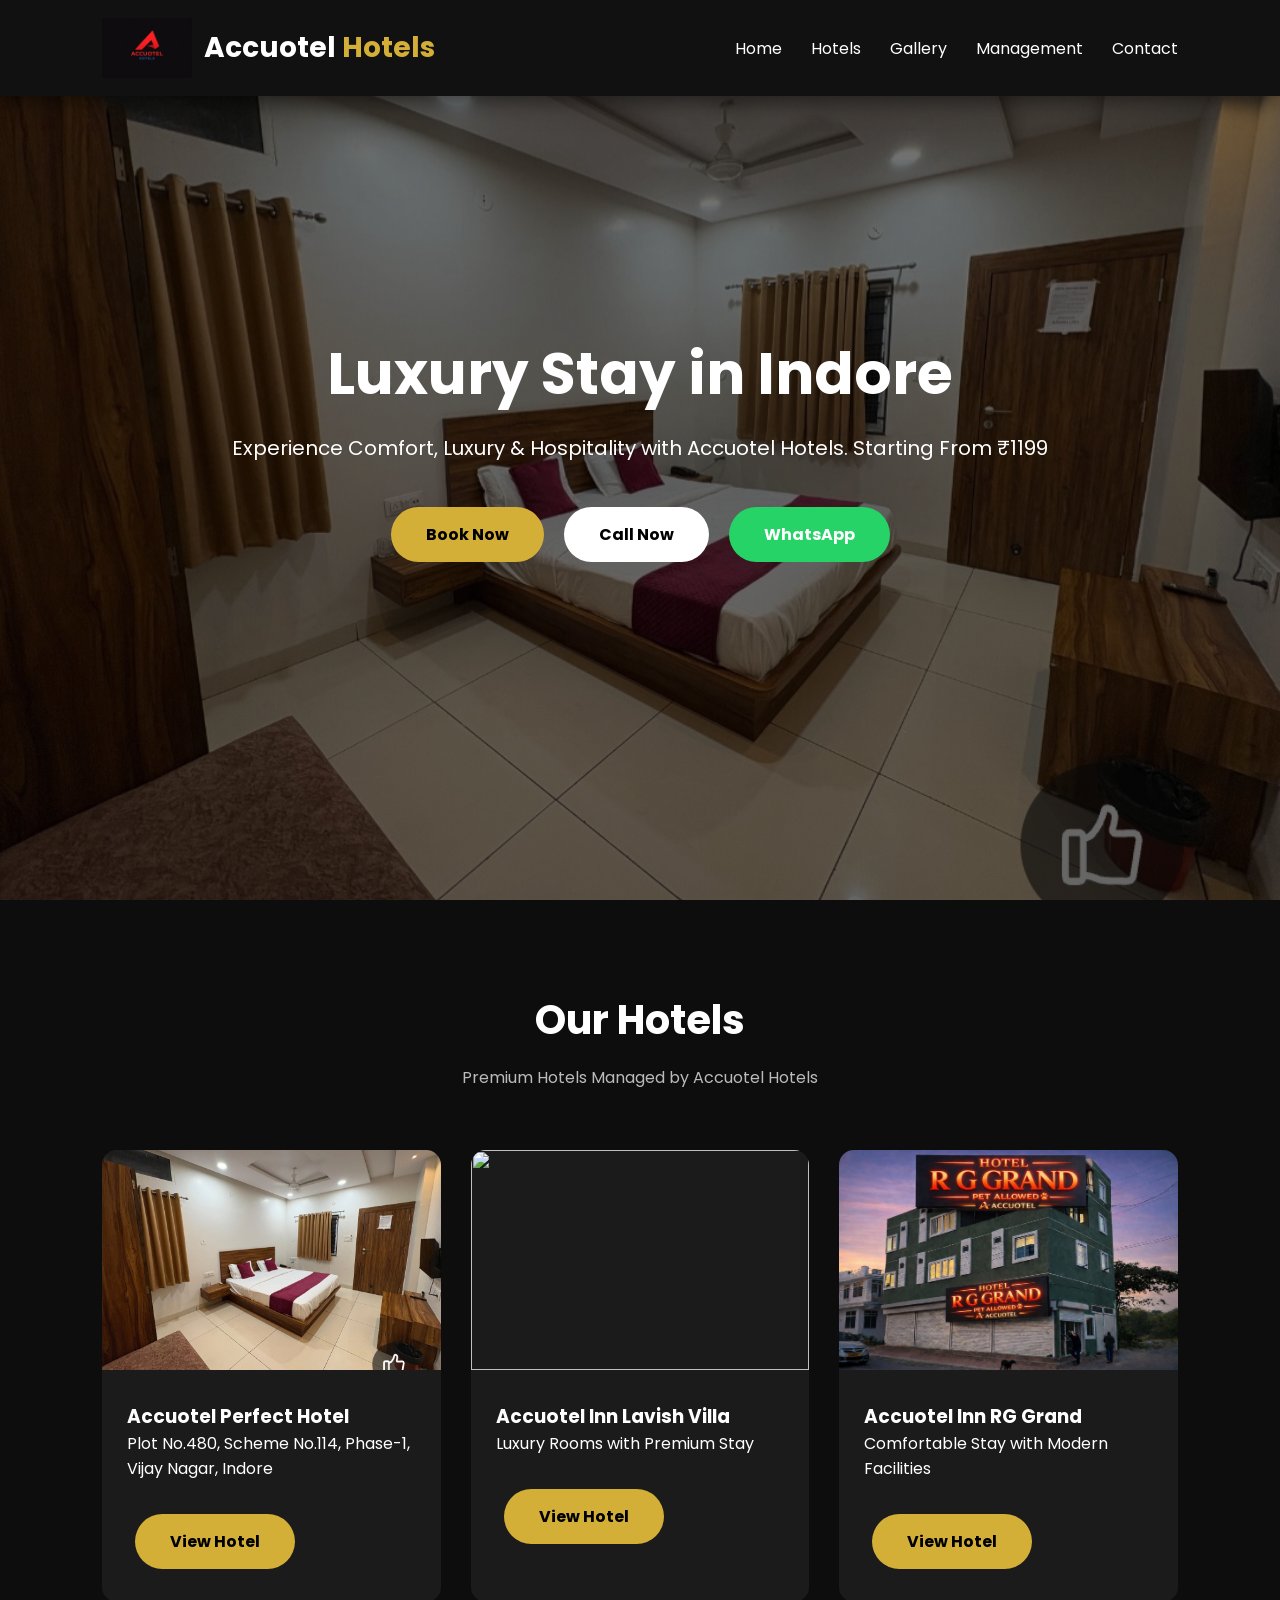
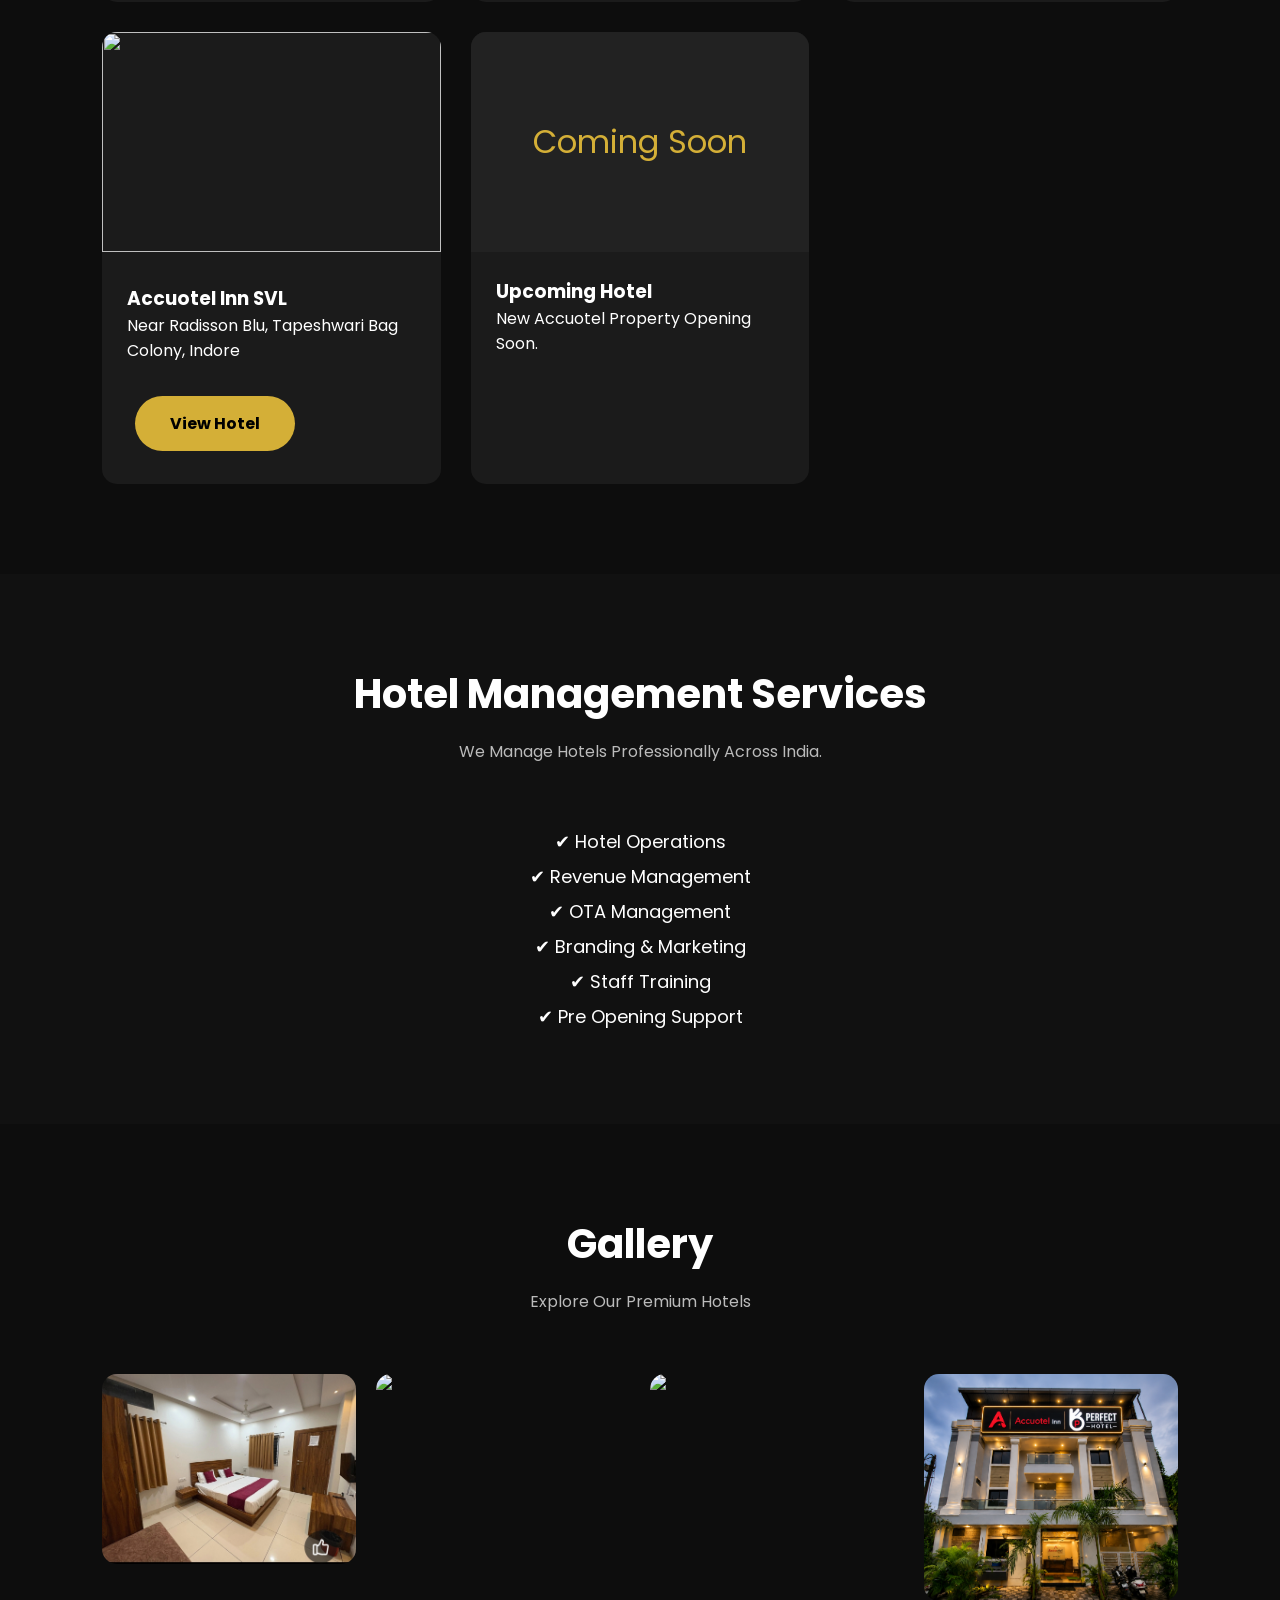
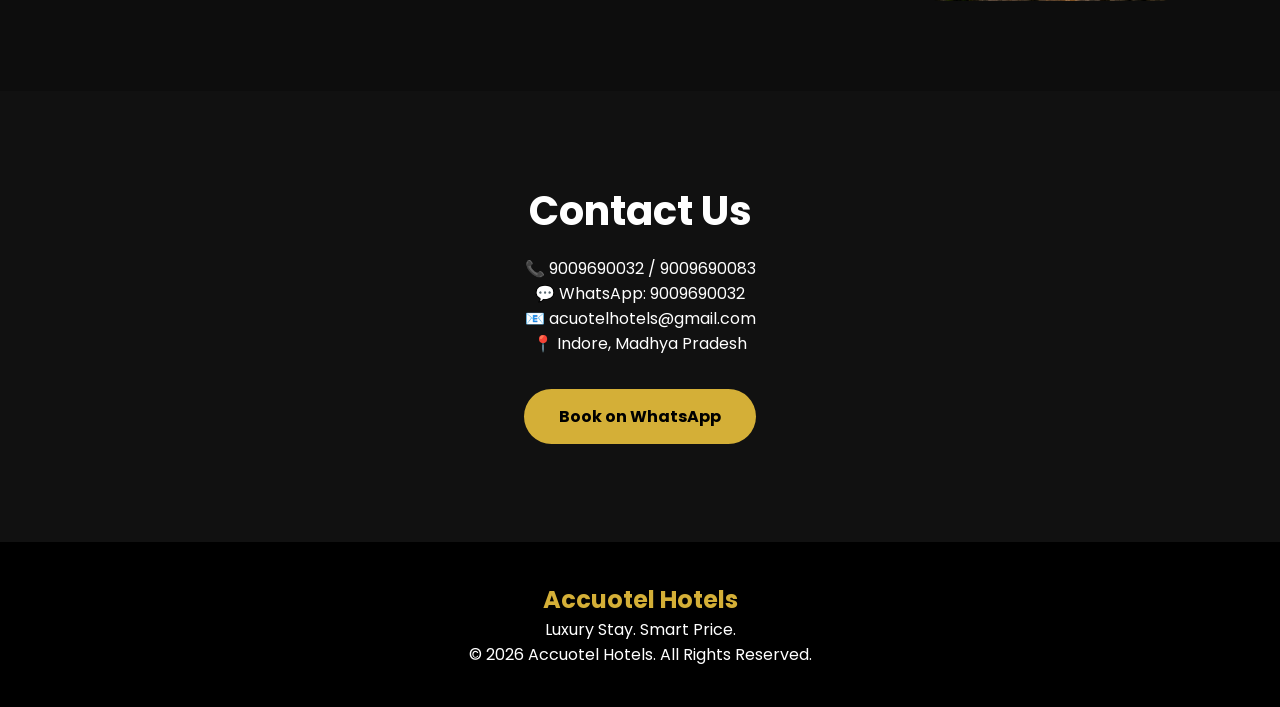
==== index.html @ 38d19e0a "Refactor index.html for layout and styling enhancements Updated HTML structure and styles for improv" ====
<!DOCTYPE html>
<html lang="en">
<head>
<meta charset="UTF-8">
<meta name="viewport" content="width=device-width, initial-scale=1.0">

<title>Accuotel Hotels | Premium Hotels in Indore</title>

<meta name="description" content="Book Premium Rooms at Accuotel Hotels. Lavish Villa, RG Grand, SVL & Perfect Hotel in Indore.">

<link href="https://fonts.googleapis.com/css2?family=Poppins:wght@300;400;600;700&display=swap" rel="stylesheet">

<style>

*{
margin:0;
padding:0;
box-sizing:border-box;
font-family:Poppins,sans-serif;
}

body{
background:#0d0d0d;
color:#fff;
}

header{
position:fixed;
top:0;
left:0;
width:100%;
background:#111;
display:flex;
justify-content:space-between;
align-items:center;
padding:18px 8%;
z-index:999;
box-shadow:0 5px 20px rgba(0,0,0,.5);
}

.logo{
display:flex;
align-items:center;
gap:12px;
}

.logo img{
height:60px;
}

.logo h2{
font-size:28px;
color:#fff;
}

.logo span{
color:#d4af37;
}

nav a{
color:#fff;
text-decoration:none;
margin-left:25px;
font-size:16px;
transition:.3s;
}

nav a:hover{
color:#d4af37;
}

.hero{

height:100vh;

background:
linear-gradient(rgba(0,0,0,.55),rgba(0,0,0,.60)),
url("Perfect1.jpg") center/cover;

display:flex;

justify-content:center;

align-items:center;

text-align:center;

padding:20px;

}

.hero-content{

max-width:850px;

}

.hero h1{

font-size:58px;

margin-bottom:15px;

}

.hero p{

font-size:20px;

margin-bottom:35px;

line-height:32px;

}

.btn{

display:inline-block;

padding:15px 35px;

background:#d4af37;

color:#000;

text-decoration:none;

font-weight:bold;

border-radius:50px;

margin:8px;

transition:.3s;

}

.btn:hover{

background:#fff;

}

.call{

background:#fff;

}

.whatsapp{

background:#25D366;

color:#fff;

}

section{

padding:90px 8%;

}

.title{

font-size:40px;

text-align:center;

margin-bottom:15px;

}

.subtitle{

text-align:center;

color:#bbb;

margin-bottom:60px;

}

</style>

</head>

<body>

<header>

<div class="logo">

<img src="logo.png">

<h2>Accuotel <span>Hotels</span></h2>

</div>

<nav>

<a href="#">Home</a>

<a href="#">Hotels</a>

<a href="#">Gallery</a>

<a href="#">Management</a>

<a href="#">Contact</a>

</nav>

</header>

<section class="hero">

<div class="hero-content">

<h1>Luxury Stay in Indore</h1>

<p>

Experience Comfort, Luxury & Hospitality with Accuotel Hotels.

Starting From ₹1199

</p>

<a class="btn" href="https://wa.me/919009690032">

Book Now

</a>

<a class="btn call" href="tel:9009690032">

Call Now

</a>

<a class="btn whatsapp" href="https://wa.me/919009690032">

WhatsApp

</a>

</div>

</section><section>

<h2 class="title">Our Hotels</h2>

<p class="subtitle">
Premium Hotels Managed by Accuotel Hotels
</p>

<div style="display:grid;grid-template-columns:repeat(auto-fit,minmax(280px,1fr));gap:30px;">

<div style="background:#1b1b1b;border-radius:15px;overflow:hidden;">
<img src="Perfect1.jpg" style="width:100%;height:220px;object-fit:cover;">
<div style="padding:25px;">
<h3>Accuotel Perfect Hotel</h3>
<p>Plot No.480, Scheme No.114, Phase-1, Vijay Nagar, Indore</p>
<br>
<a class="btn" href="https://maps.app.goo.gl/2uBMdEjkZTV9x6Z66?g_st=ac">View Hotel</a>
</div>
</div>

<div style="background:#1b1b1b;border-radius:15px;overflow:hidden;">
<img src="lavish1.png" style="width:100%;height:220px;object-fit:cover;">
<div style="padding:25px;">
<h3>Accuotel Inn Lavish Villa</h3>
<p>Luxury Rooms with Premium Stay</p>
<br>
<a class="btn" href="https://maps.app.goo.gl/2uBMdEjkZTV9x6Z66?g_st=ac">View Hotel</a>
</div>
</div>

<div style="background:#1b1b1b;border-radius:15px;overflow:hidden;">
<img src="rggrand.jpg" style="width:100%;height:220px;object-fit:cover;">
<div style="padding:25px;">
<h3>Accuotel Inn RG Grand</h3>
<p>Comfortable Stay with Modern Facilities</p>
<br>
<a class="btn" href="https://maps.app.goo.gl/zgmxXfn1NSTVbedq5?g_st=ac">View Hotel</a>
</div>
</div>

<div style="background:#1b1b1b;border-radius:15px;overflow:hidden;">
<img src="svl1.jpg" style="width:100%;height:220px;object-fit:cover;">
<div style="padding:25px;">
<h3>Accuotel Inn SVL</h3>
<p>Near Radisson Blu, Tapeshwari Bag Colony, Indore</p>
<br>
<a class="btn" href="https://maps.app.goo.gl/DYCXjCnmvXaavd6HA?g_st=ac">View Hotel</a>
</div>
</div>

<div style="background:#1b1b1b;border-radius:15px;overflow:hidden;">
<div style="height:220px;background:#222;display:flex;align-items:center;justify-content:center;font-size:32px;color:#d4af37;">
Coming Soon
</div>
<div style="padding:25px;">
<h3>Upcoming Hotel</h3>
<p>New Accuotel Property Opening Soon.</p>
</div>
</div>

</div>

</section>

<section style="background:#111;">

<h2 class="title">Hotel Management Services</h2>

<p class="subtitle">

We Manage Hotels Professionally Across India.

</p>

<div style="text-align:center;font-size:18px;line-height:35px;max-width:900px;margin:auto;">

✔ Hotel Operations<br>

✔ Revenue Management<br>

✔ OTA Management<br>

✔ Branding & Marketing<br>

✔ Staff Training<br>

✔ Pre Opening Support

</div>

</section><section>

<h2 class="title">Gallery</h2>

<p class="subtitle">Explore Our Premium Hotels</p>

<div style="display:grid;grid-template-columns:repeat(auto-fit,minmax(250px,1fr));gap:20px;">

<img src="Perfect1.jpg" style="width:100%;border-radius:15px;">
<img src="lavish1.png" style="width:100%;border-radius:15px;">
<img src="svl1.jpg" style="width:100%;border-radius:15px;">
<img src="Perfect2.jpg" style="width:100%;border-radius:15px;">

</div>

</section>

<section style="background:#111;text-align:center;">

<h2 class="title">Contact Us</h2>

<p>📞 9009690032 / 9009690083</p>

<p>💬 WhatsApp: 9009690032</p>

<p>📧 acuotelhotels@gmail.com</p>

<p>📍 Indore, Madhya Pradesh</p>

<br>

<a class="btn" href="https://wa.me/919009690032">Book on WhatsApp</a>

</section>

<footer style="background:#000;padding:40px;text-align:center;">

<h2 style="color:#d4af37;">Accuotel Hotels</h2>

<p>Luxury Stay. Smart Price.</p>

<p>© 2026 Accuotel Hotels. All Rights Reserved.</p>

</footer>

</body>
</html>
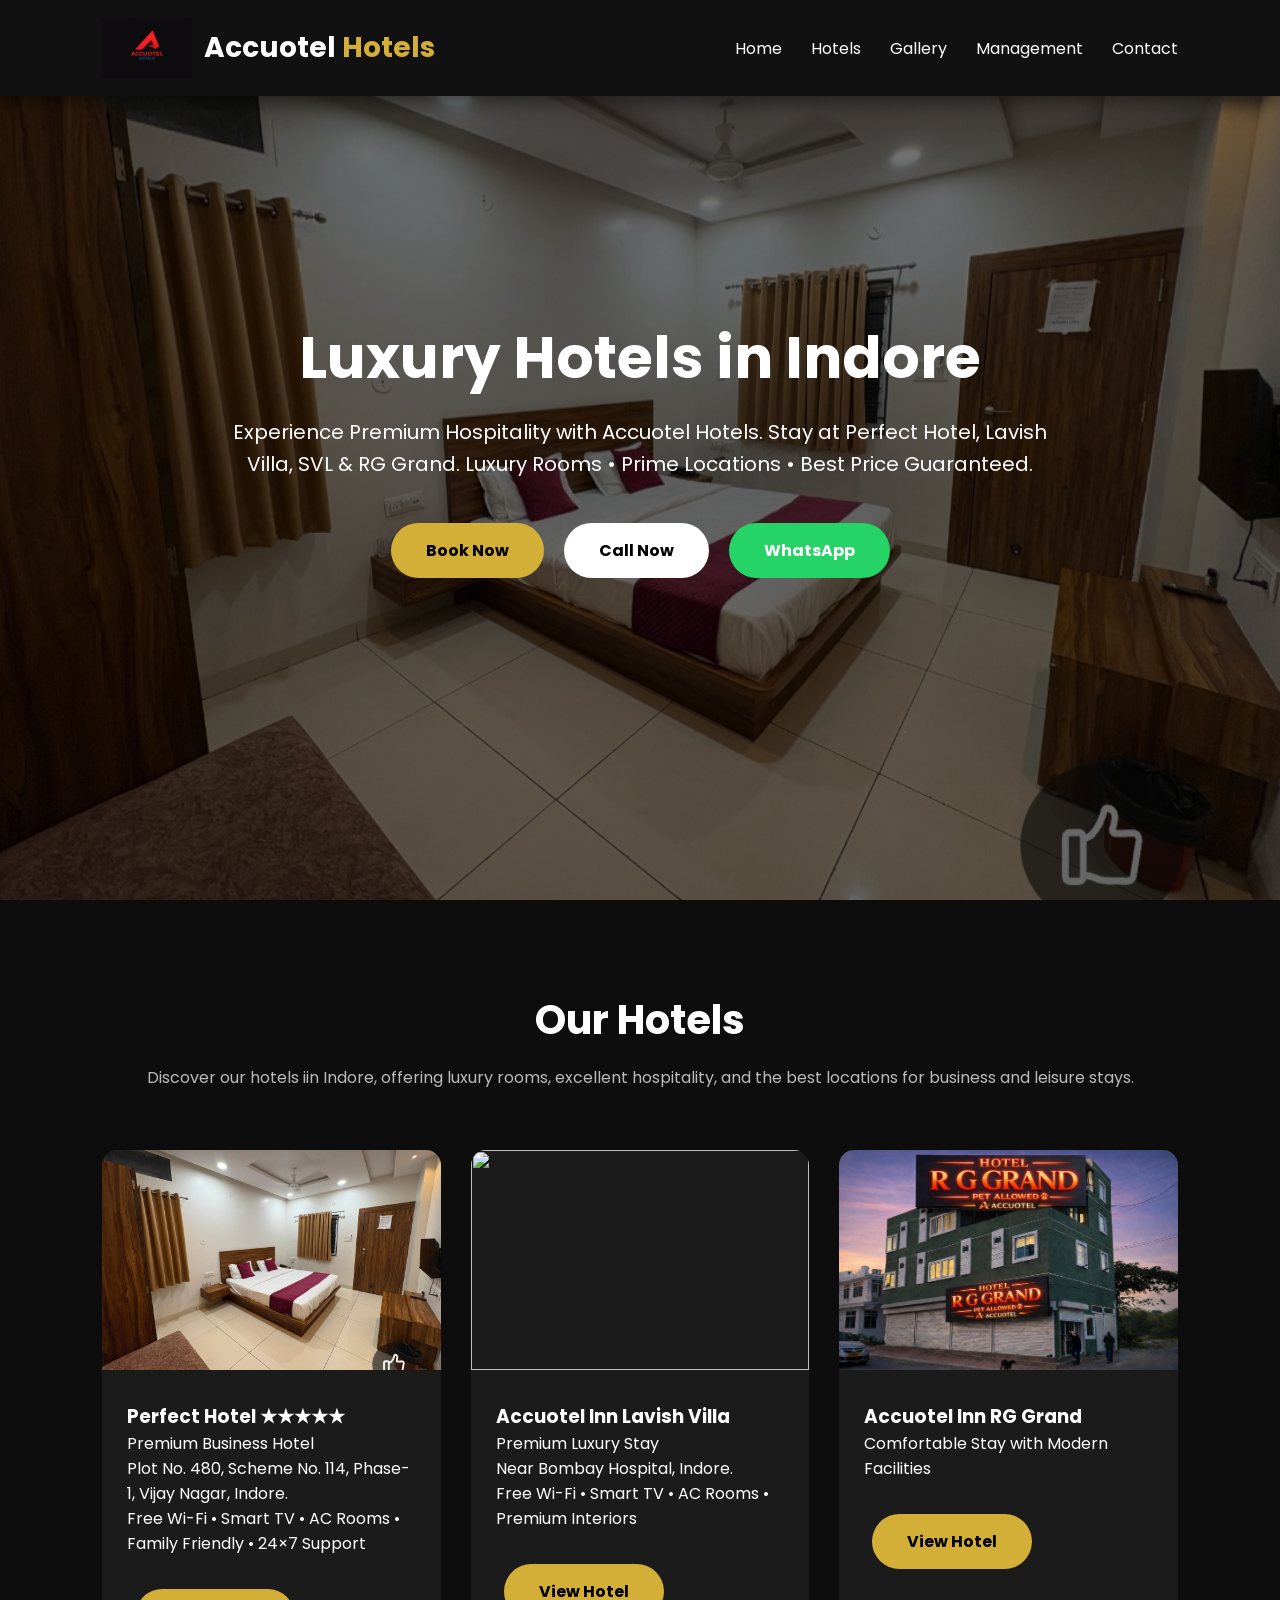
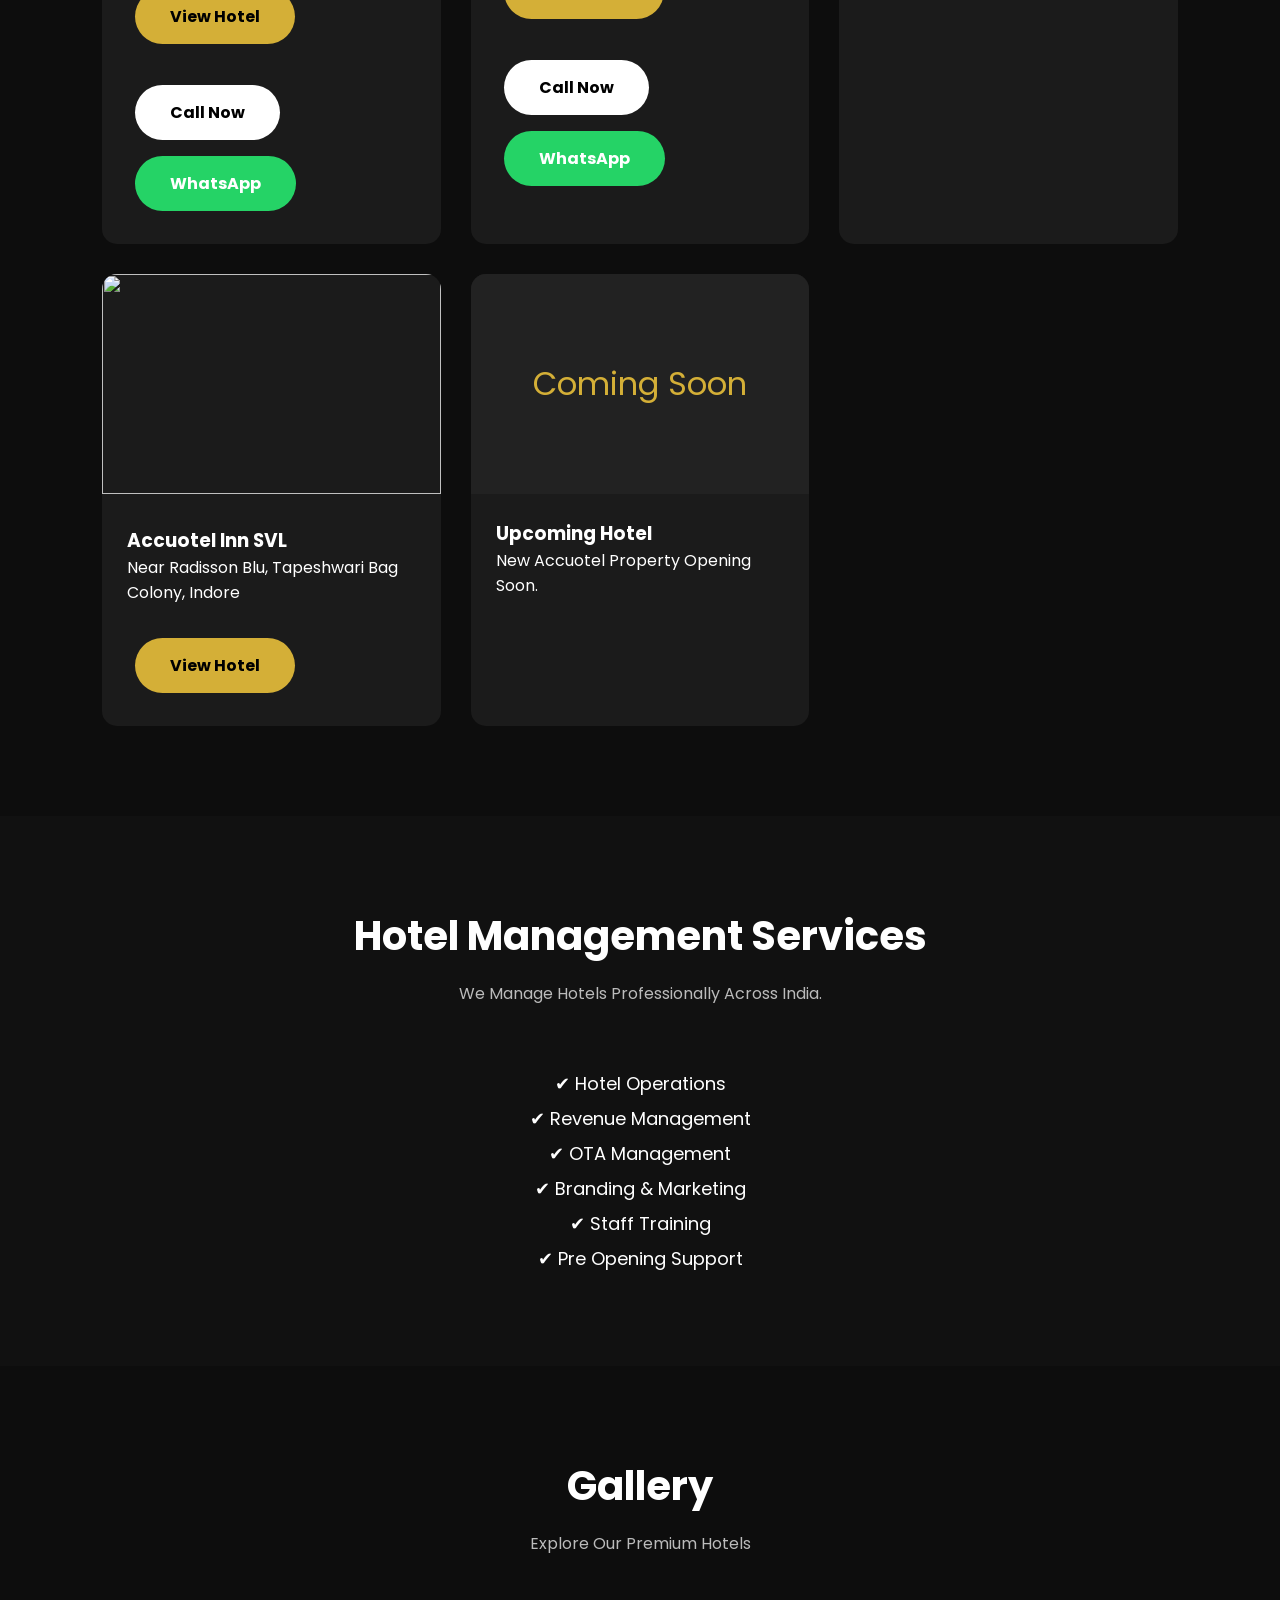
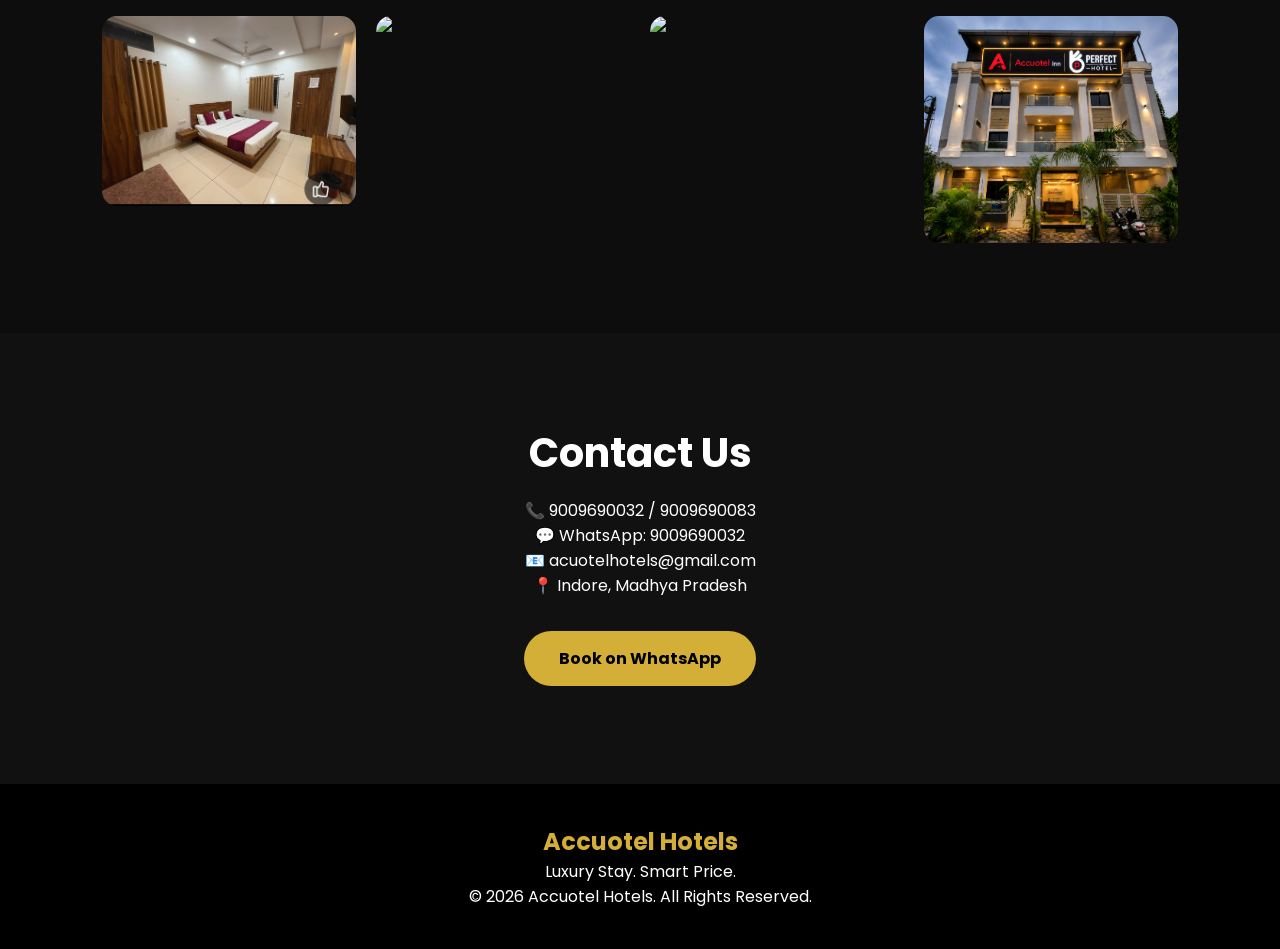
==== commit 4b275158: "Revise hotel details and improve contact options Updated hotel descriptions and contact links for be" ====
--- a/index.html
+++ b/index.html
@@ -217,18 +217,15 @@
 
 <div class="hero-content">
 
-<h1>Luxury Stay in Indore</h1>
+<h1>Luxury Hotels in Indore</h1>
 
 <p>
 
-Experience Comfort, Luxury & Hospitality with Accuotel Hotels.
-
-Starting From ₹1199
+Experience Premium Hospitality with Accuotel Hotels. Stay at Perfect Hotel, Lavish Villa, SVL & RG Grand. Luxury Rooms • Prime Locations • Best Price Guaranteed.
 
 </p>
 
-<a class="btn" href="https://wa.me/919009690032">
-
+<a class="btn" href="https://wa.me/919009690032?text=Hello%20Accuotel%20Hotels,%20I%20want%20to%20book%20a%20room.">
 Book Now
 
 </a>
@@ -239,10 +236,8 @@
 
 </a>
 
-<a class="btn whatsapp" href="https://wa.me/919009690032">
-
+<a class="btn whatsapp" href="https://wa.me/919009690032?text=Hello%20Accuotel%20Hotels,%20I%20want%20to%20book%20a%20room.">
 WhatsApp
-
 </a>
 
 </div>
@@ -252,7 +247,7 @@
 <h2 class="title">Our Hotels</h2>
 
 <p class="subtitle">
-Premium Hotels Managed by Accuotel Hotels
+Discover our hotels iin Indore, offering luxury rooms, excellent hospitality, and the best locations for business and leisure stays.
 </p>
 
 <div style="display:grid;grid-template-columns:repeat(auto-fit,minmax(280px,1fr));gap:30px;">
@@ -260,10 +255,17 @@
 <div style="background:#1b1b1b;border-radius:15px;overflow:hidden;">
 <img src="Perfect1.jpg" style="width:100%;height:220px;object-fit:cover;">
 <div style="padding:25px;">
-<h3>Accuotel Perfect Hotel</h3>
-<p>Plot No.480, Scheme No.114, Phase-1, Vijay Nagar, Indore</p>
+<h3>Perfect Hotel ★★★★★</h3>
+<p>Premium Business Hotel<br>
+Plot No. 480, Scheme No. 114, Phase-1, Vijay Nagar, Indore.<br>
+Free Wi-Fi • Smart TV • AC Rooms • Family Friendly • 24×7 Support</p>
 <br>
 <a class="btn" href="https://maps.app.goo.gl/2uBMdEjkZTV9x6Z66?g_st=ac">View Hotel</a>
+  <br><br>
+
+<a class="btn call" href="tel:9009690032">Call Now</a>
+
+<a class="btn whatsapp" href="https://wa.me/919009690032?text=Hello%20Accuotel%20Hotels,%20I%20want%20to%20book%20a%20room.">WhatsApp</a>
 </div>
 </div>
 
@@ -271,9 +273,20 @@
 <img src="lavish1.png" style="width:100%;height:220px;object-fit:cover;">
 <div style="padding:25px;">
 <h3>Accuotel Inn Lavish Villa</h3>
-<p>Luxury Rooms with Premium Stay</p>
-<br>
-<a class="btn" href="https://maps.app.goo.gl/2uBMdEjkZTV9x6Z66?g_st=ac">View Hotel</a>
+<p>
+Premium Luxury Stay<br>
+Near Bombay Hospital, Indore.<br>
+Free Wi-Fi • Smart TV • AC Rooms • Premium Interiors
+</p>
+<br>
+  <a class="btn" href="https://maps.app.goo.gl/">View Hotel</a>
+
+<br><br>
+
+<a class="btn call" href="tel:9009690032">Call Now</a>
+
+<a class="btn whatsapp" href="https://wa.me/919009690032?text=Hello%20Accuotel%20Hotels,%20I%20want%20to%20book%20a%20room.">WhatsApp</a>
+
 </div>
 </div>
 
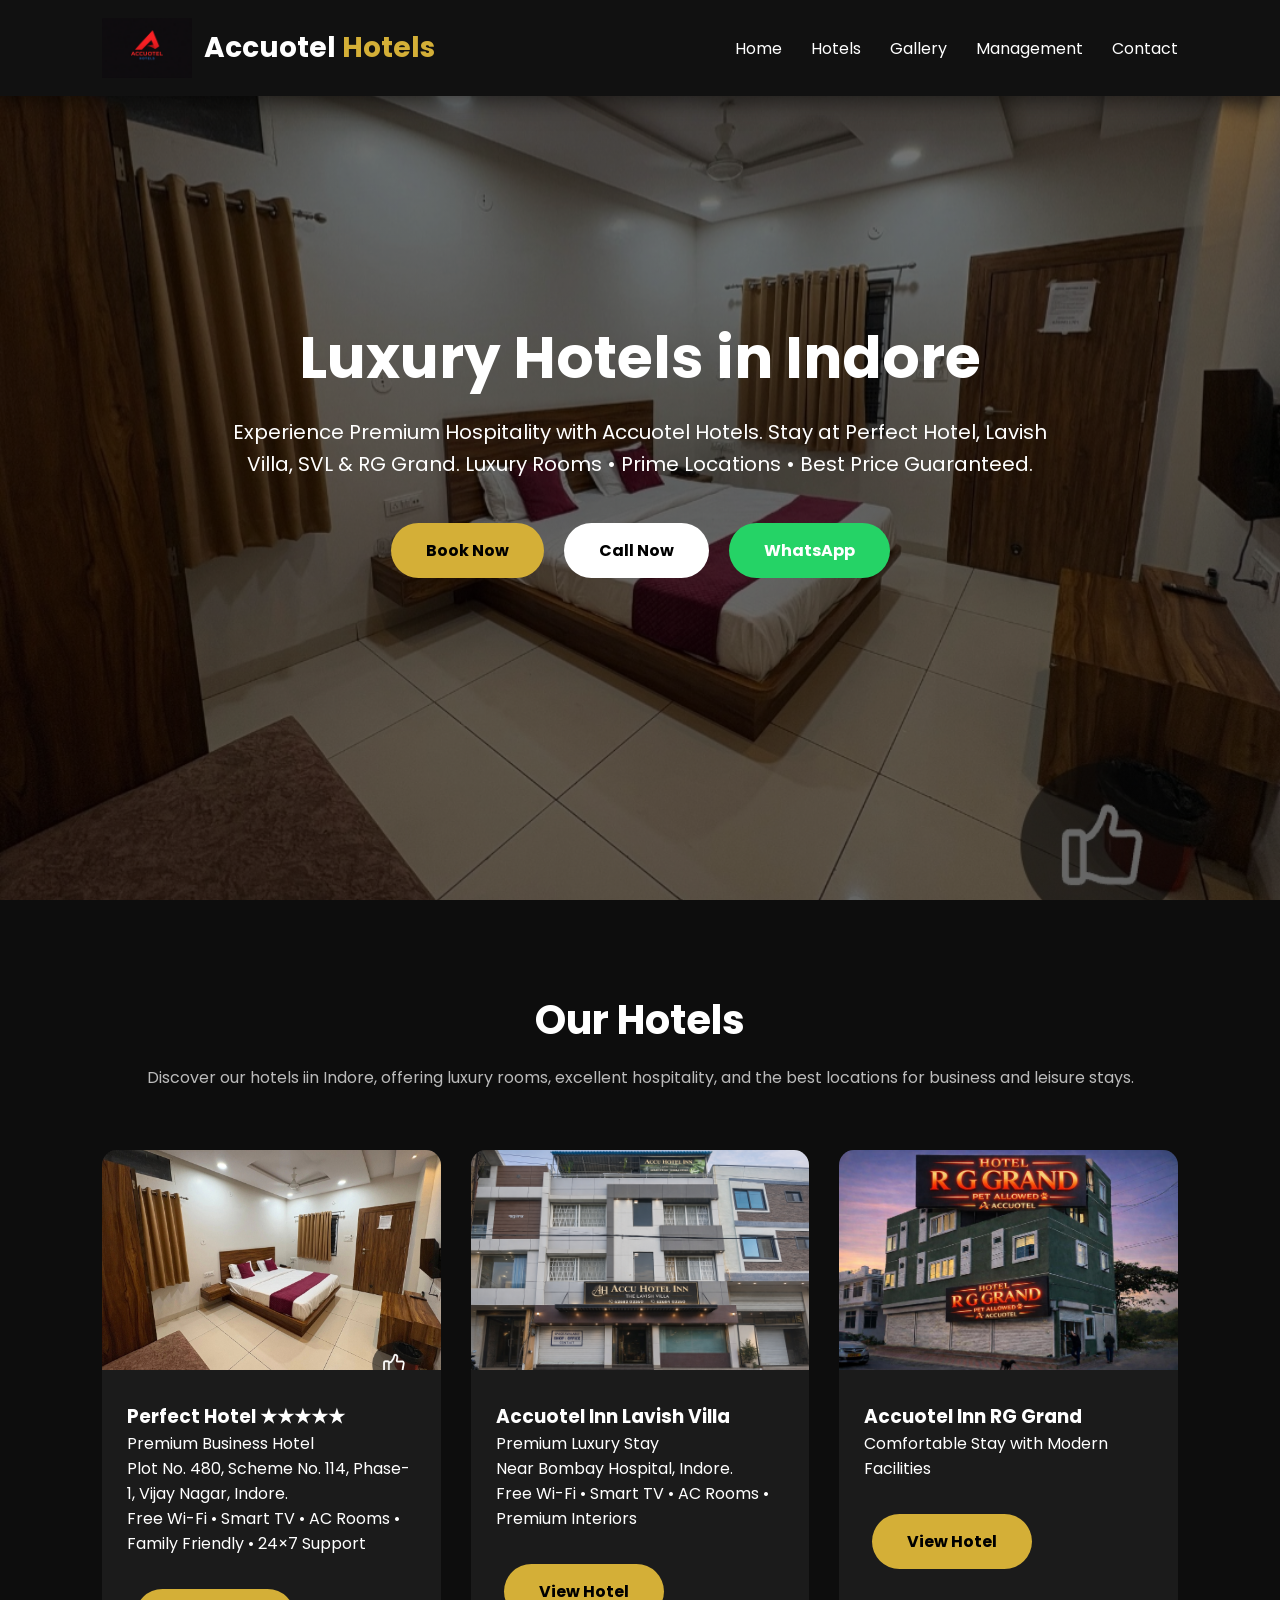
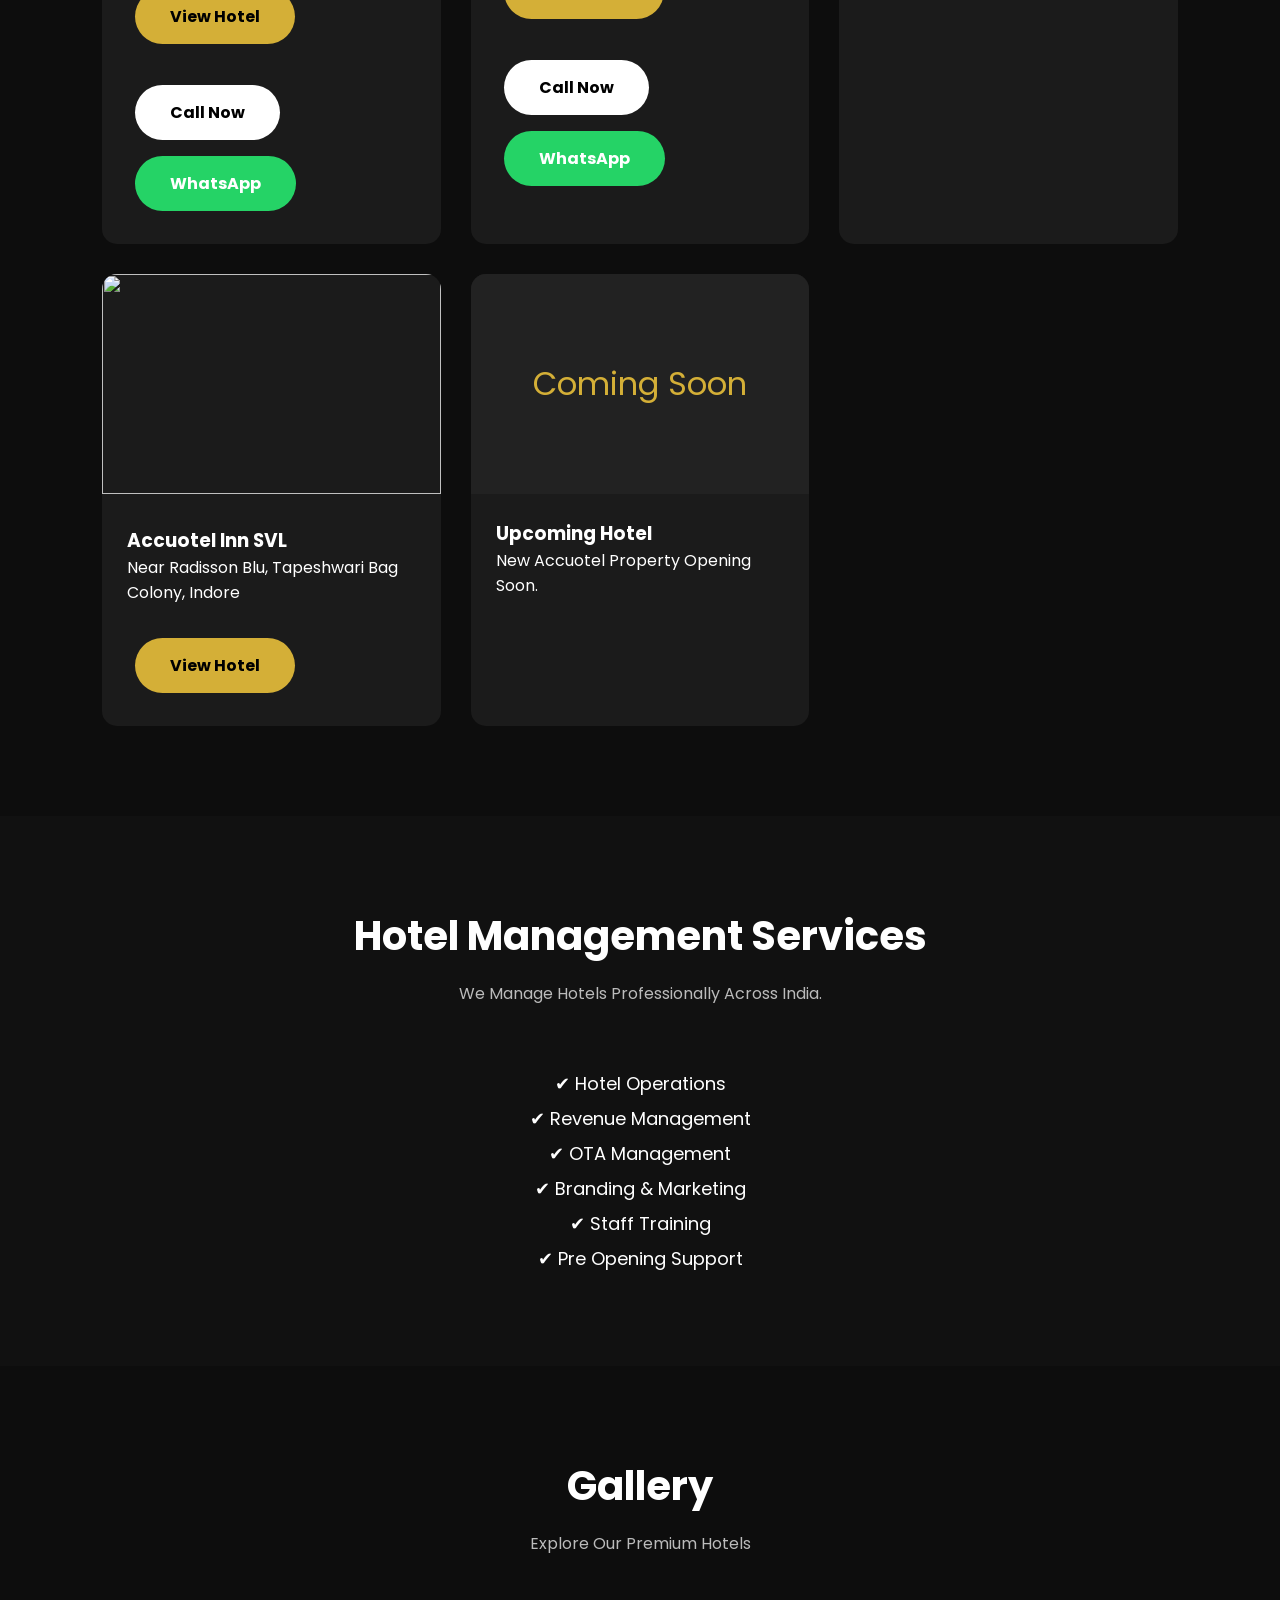
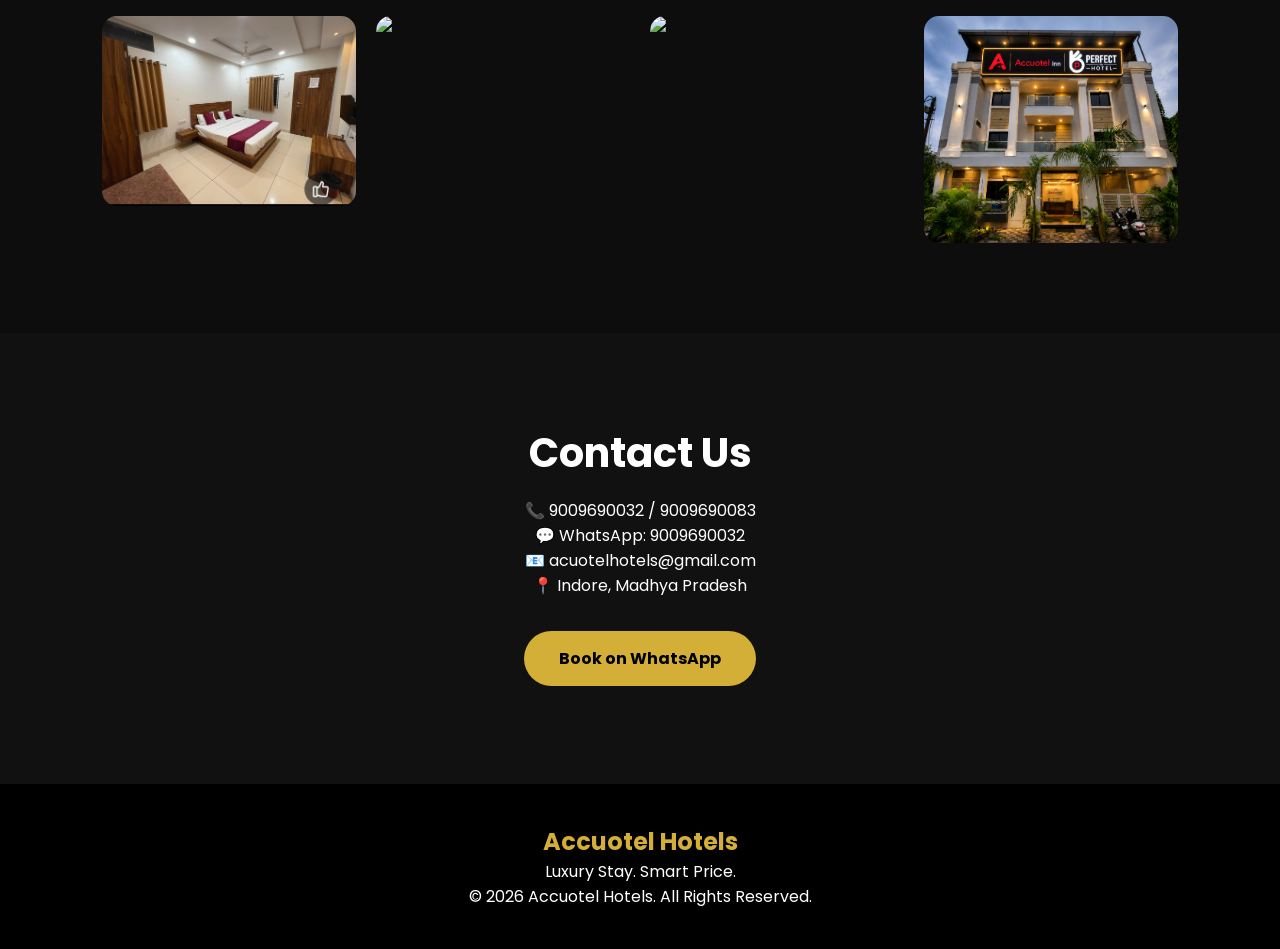
==== commit 03da71ad: "Update image source path for lavish1.png" ====
--- a/index.html
+++ b/index.html
@@ -270,7 +270,7 @@
 </div>
 
 <div style="background:#1b1b1b;border-radius:15px;overflow:hidden;">
-<img src="lavish1.png" style="width:100%;height:220px;object-fit:cover;">
+<img src="assets/images/lavish1.png" style="width:100%;height:220px;object-fit:cover;">
 <div style="padding:25px;">
 <h3>Accuotel Inn Lavish Villa</h3>
 <p>
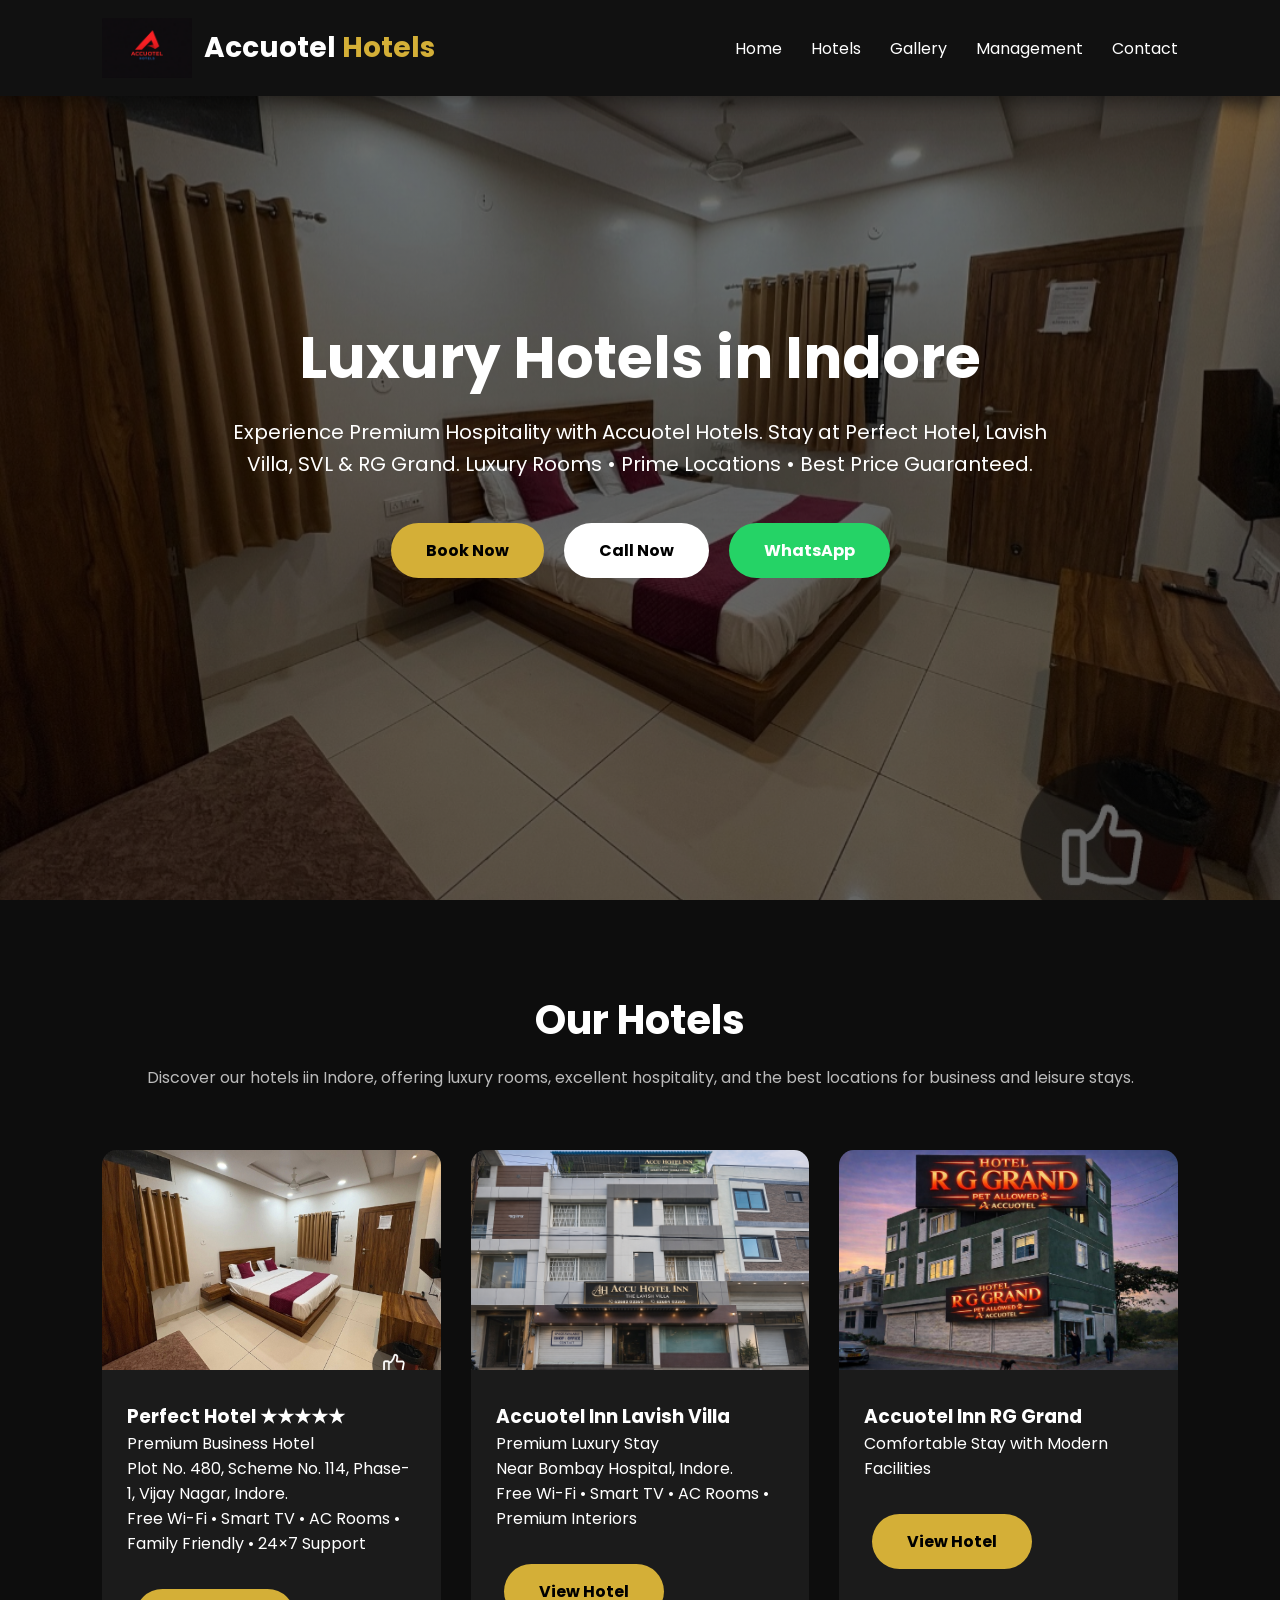
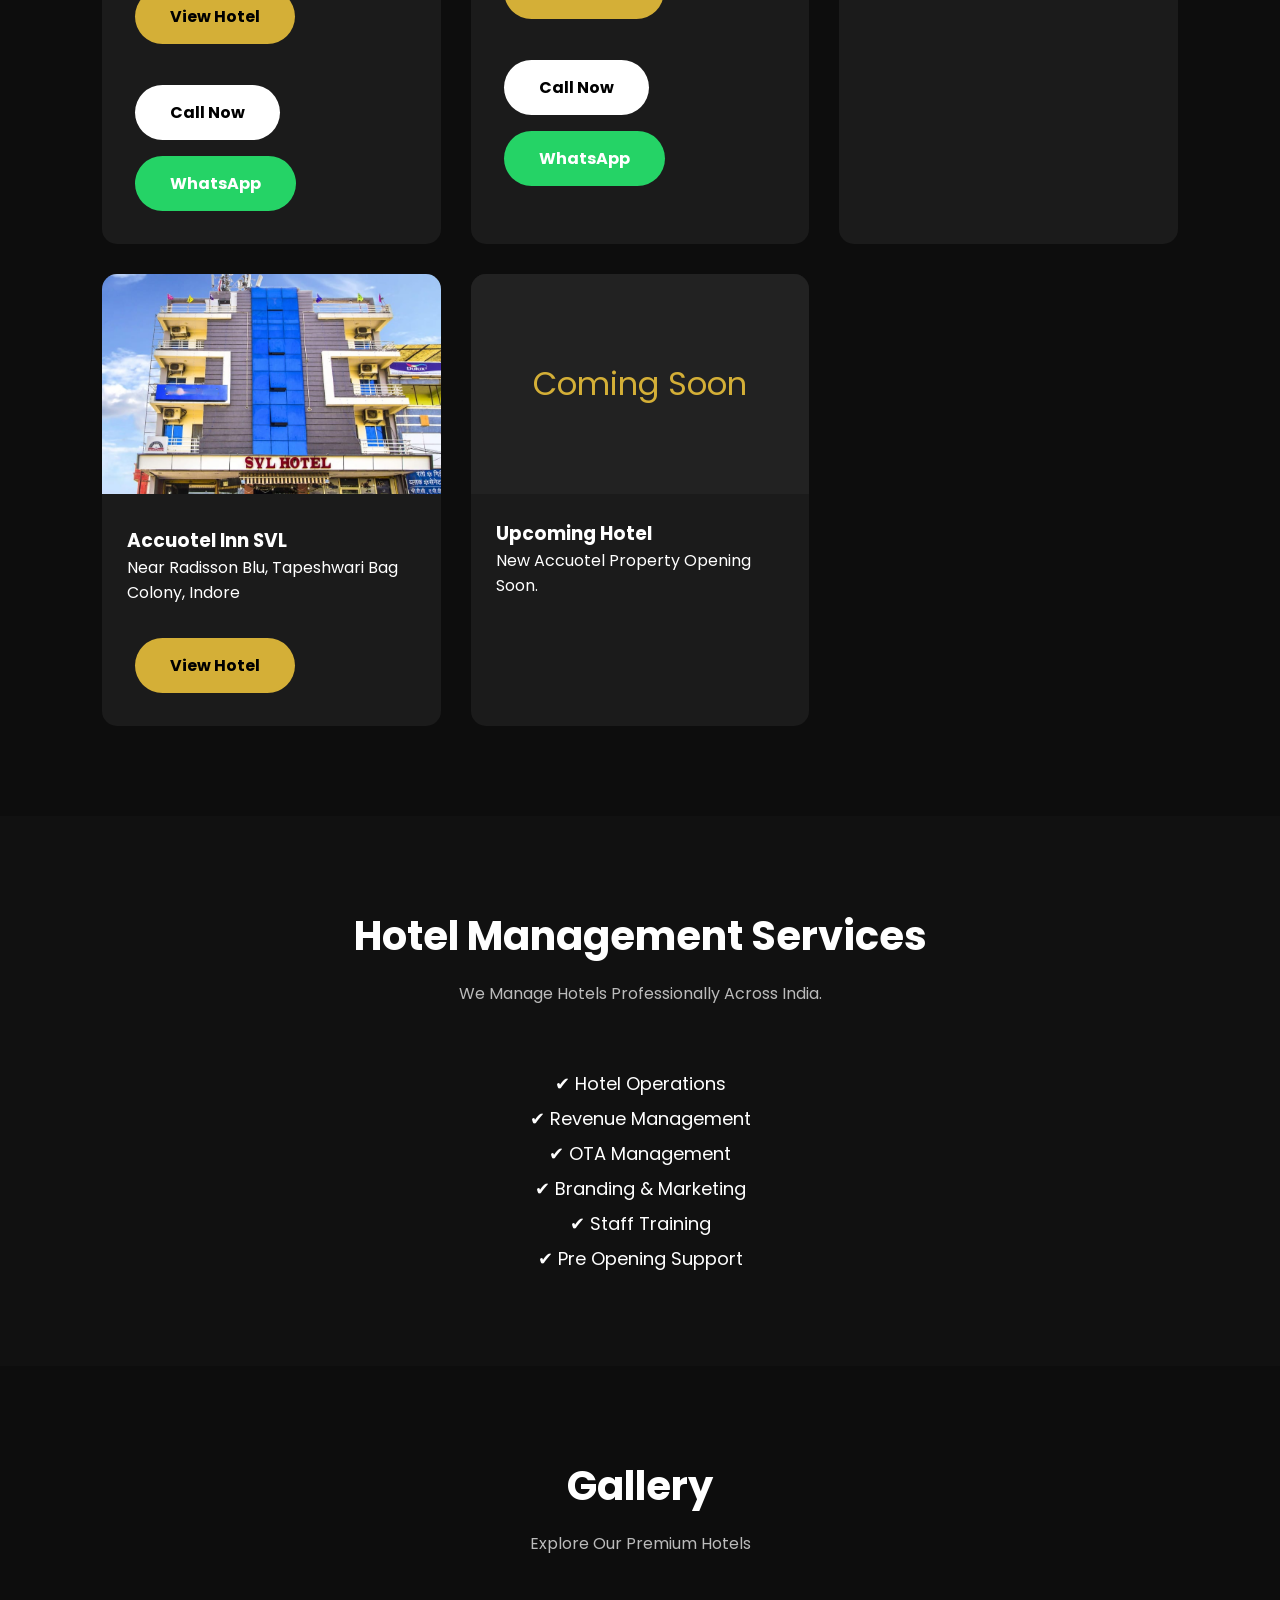
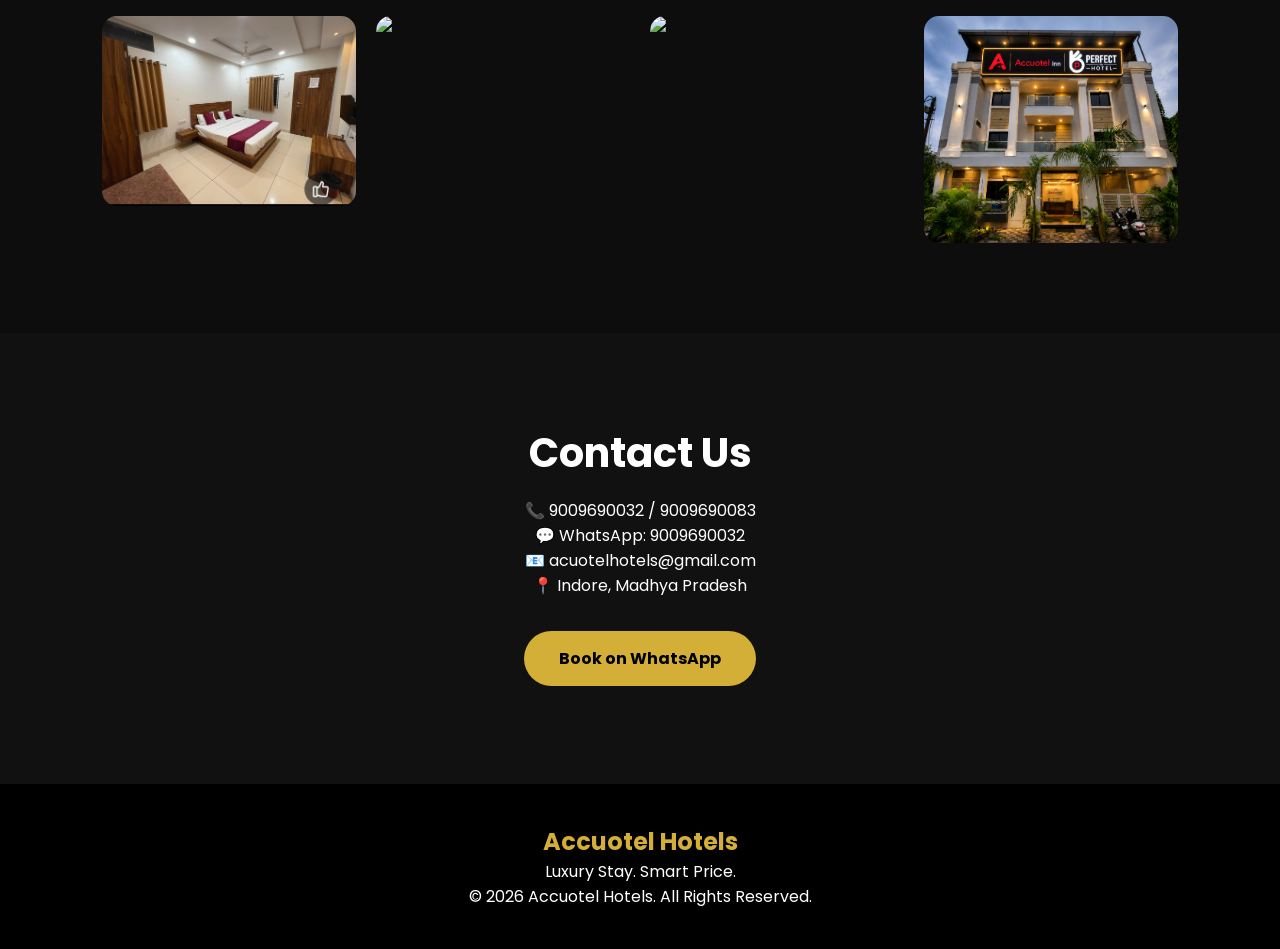
==== commit ec08d60a: "Update image source path in index.html" ====
--- a/index.html
+++ b/index.html
@@ -301,7 +301,7 @@
 </div>
 
 <div style="background:#1b1b1b;border-radius:15px;overflow:hidden;">
-<img src="svl1.jpg" style="width:100%;height:220px;object-fit:cover;">
+<img src="assets/images/svl1.jpg" style="width:100%;height:220px;object-fit:cover;">
 <div style="padding:25px;">
 <h3>Accuotel Inn SVL</h3>
 <p>Near Radisson Blu, Tapeshwari Bag Colony, Indore</p>
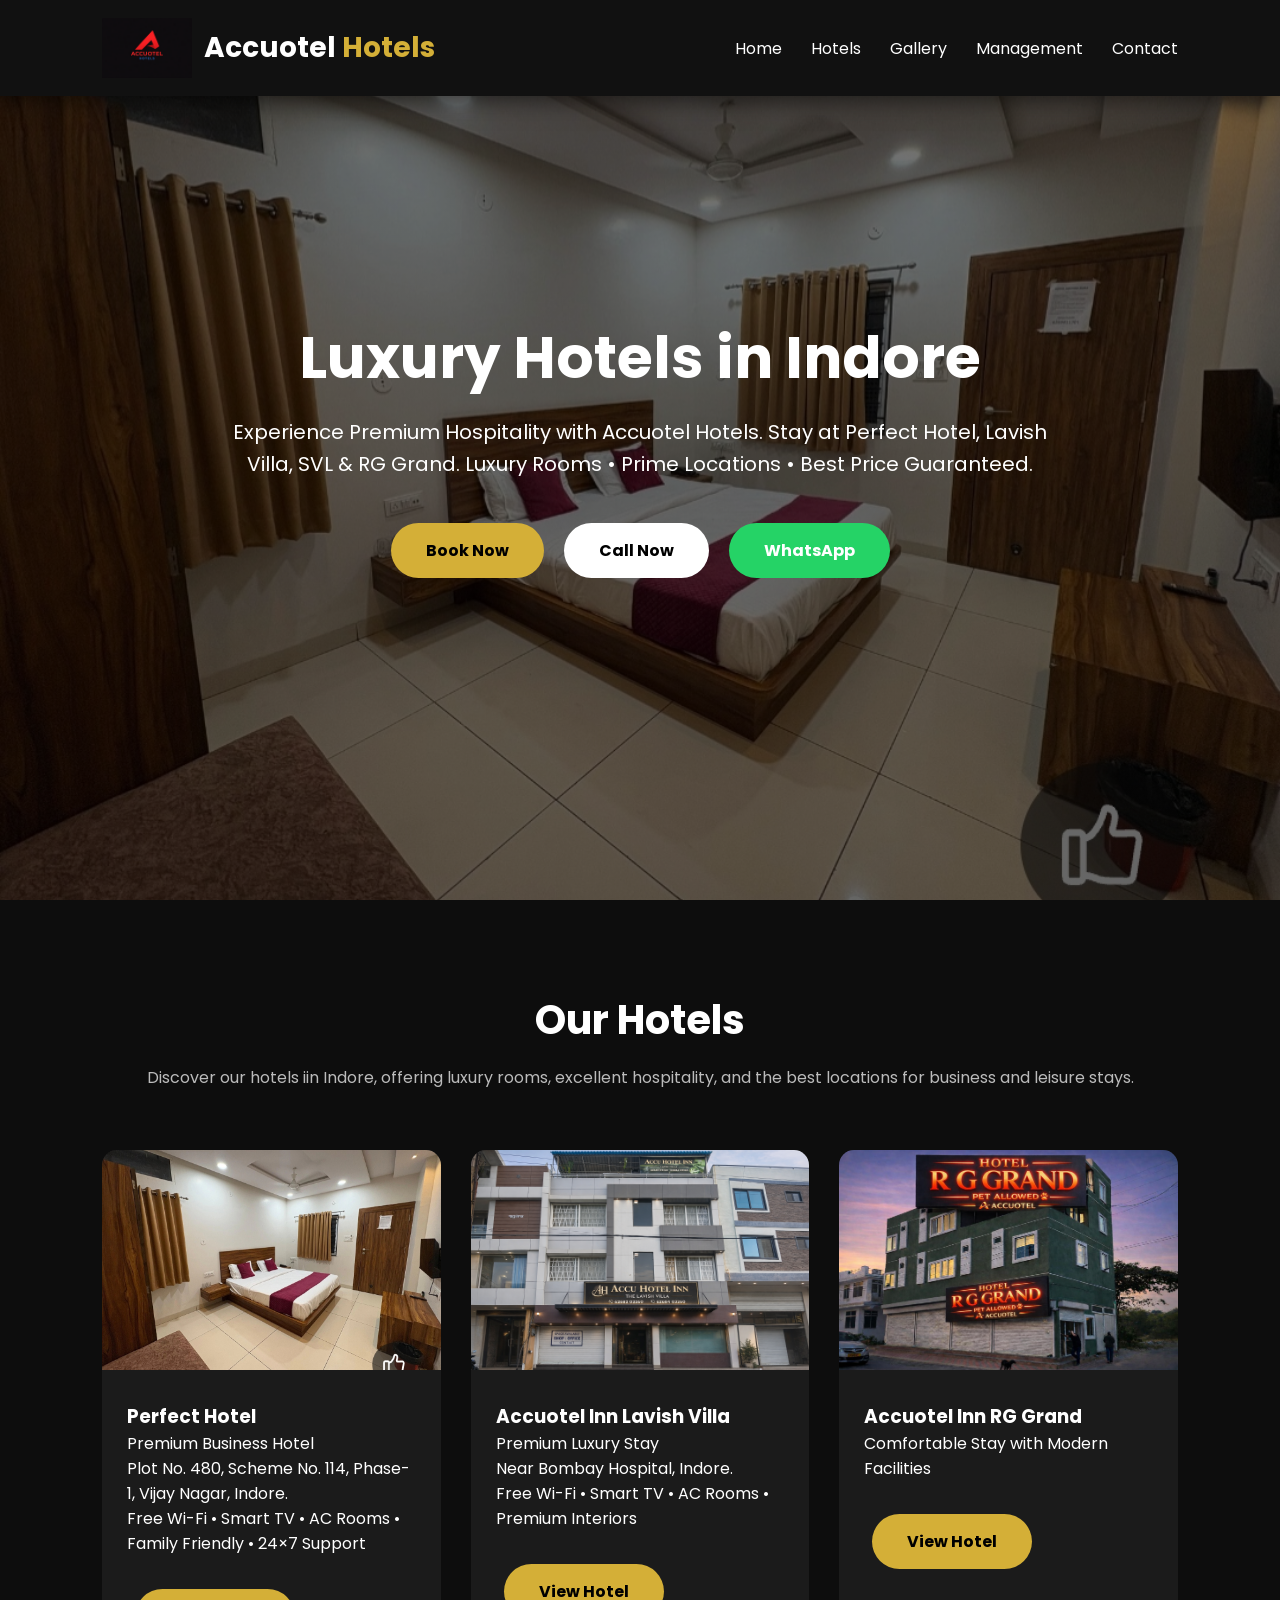
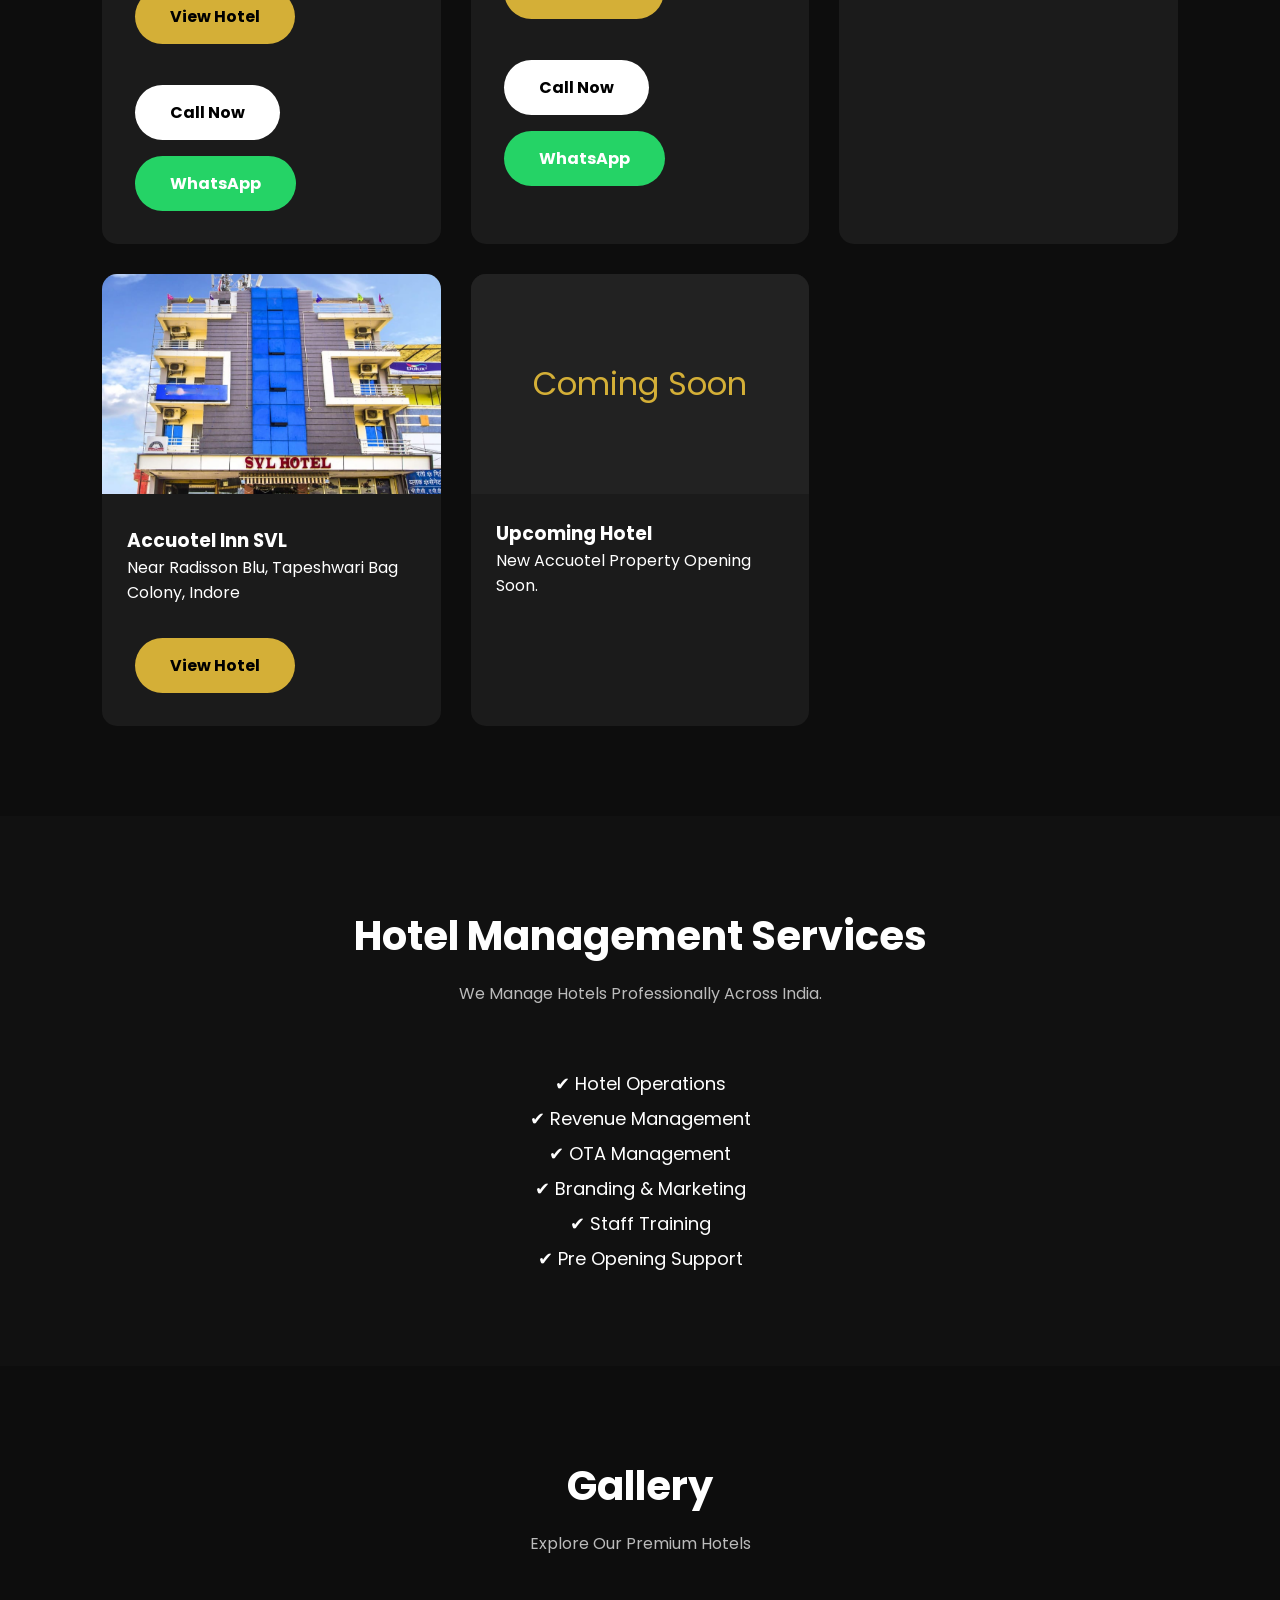
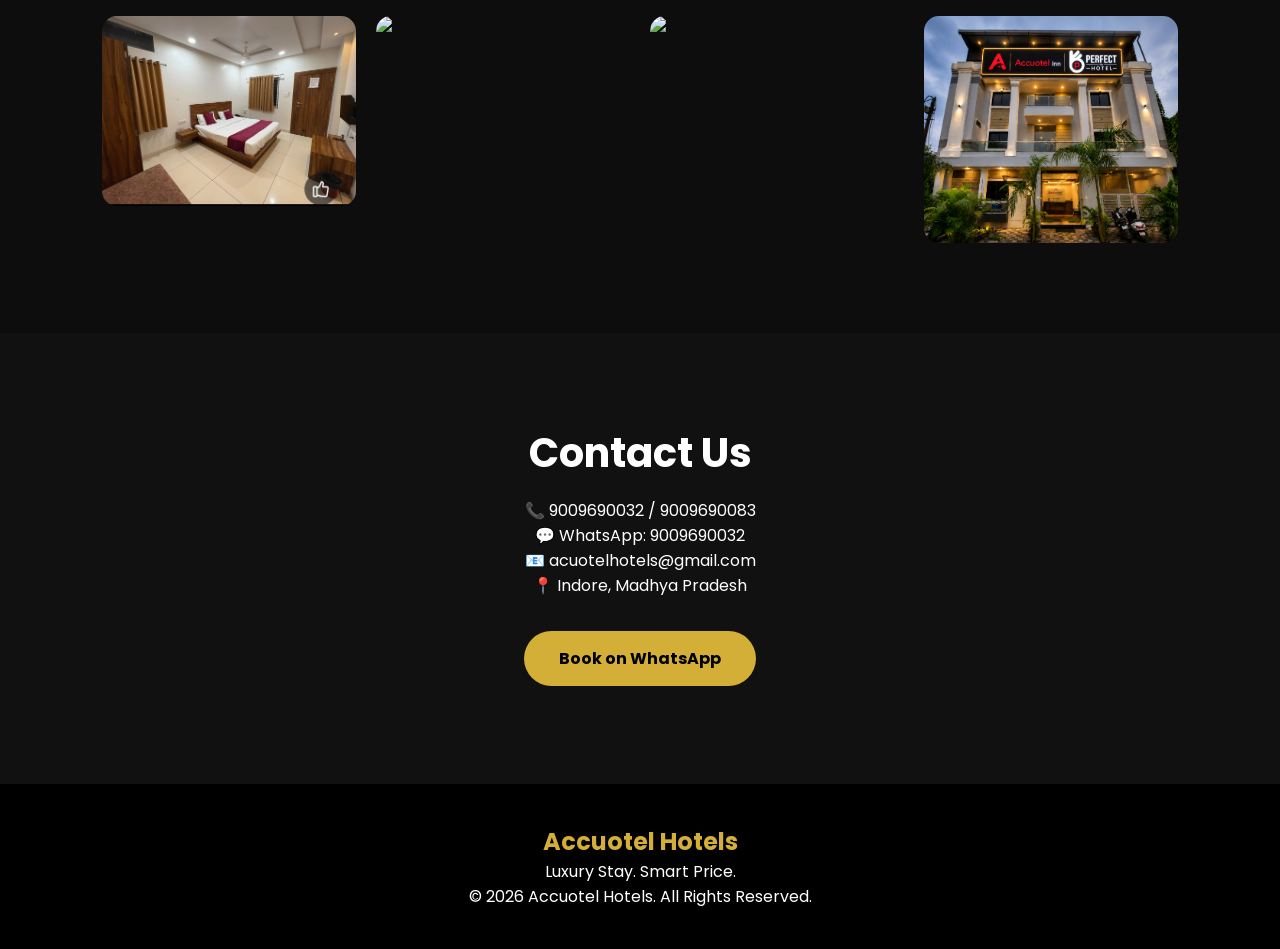
==== commit d834c350: "Update index.html" ====
--- a/index.html
+++ b/index.html
@@ -255,7 +255,7 @@
 <div style="background:#1b1b1b;border-radius:15px;overflow:hidden;">
 <img src="Perfect1.jpg" style="width:100%;height:220px;object-fit:cover;">
 <div style="padding:25px;">
-<h3>Perfect Hotel ★★★★★</h3>
+<h3>Perfect Hotel </h3>
 <p>Premium Business Hotel<br>
 Plot No. 480, Scheme No. 114, Phase-1, Vijay Nagar, Indore.<br>
 Free Wi-Fi • Smart TV • AC Rooms • Family Friendly • 24×7 Support</p>
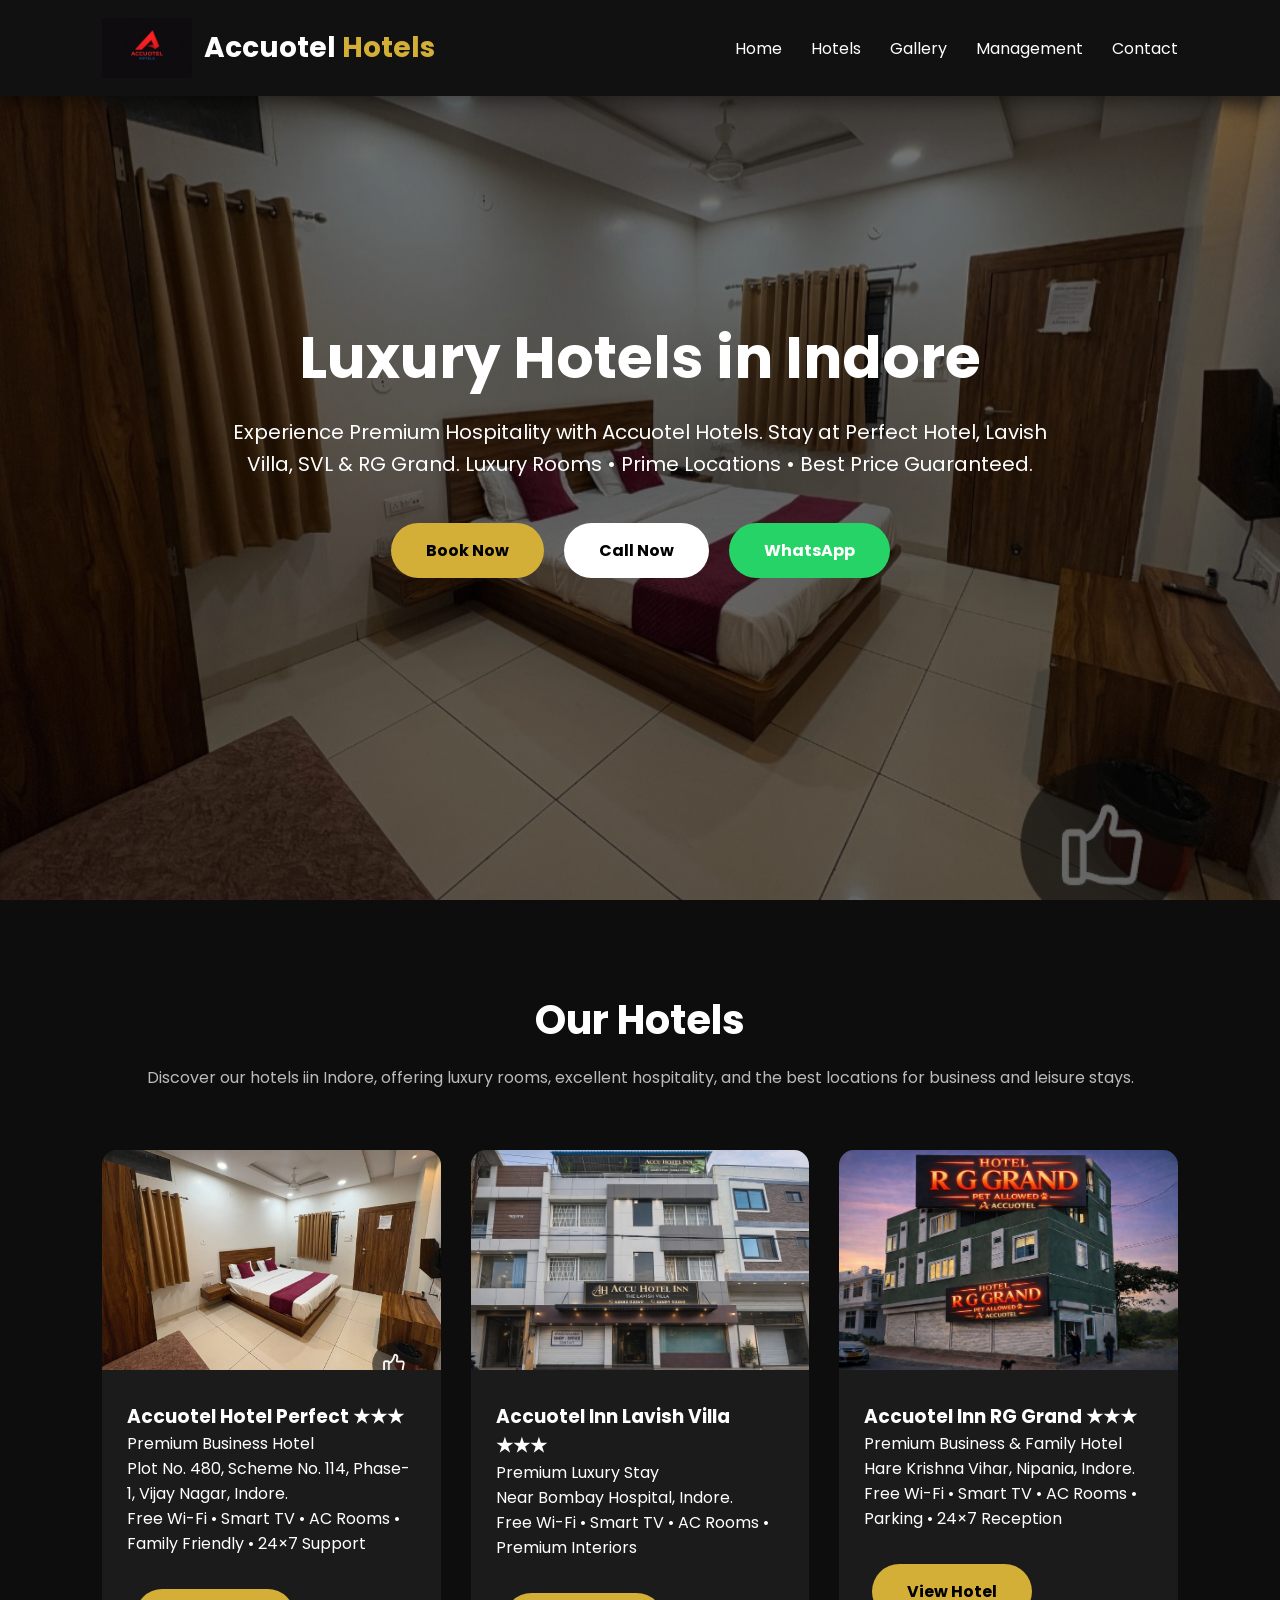
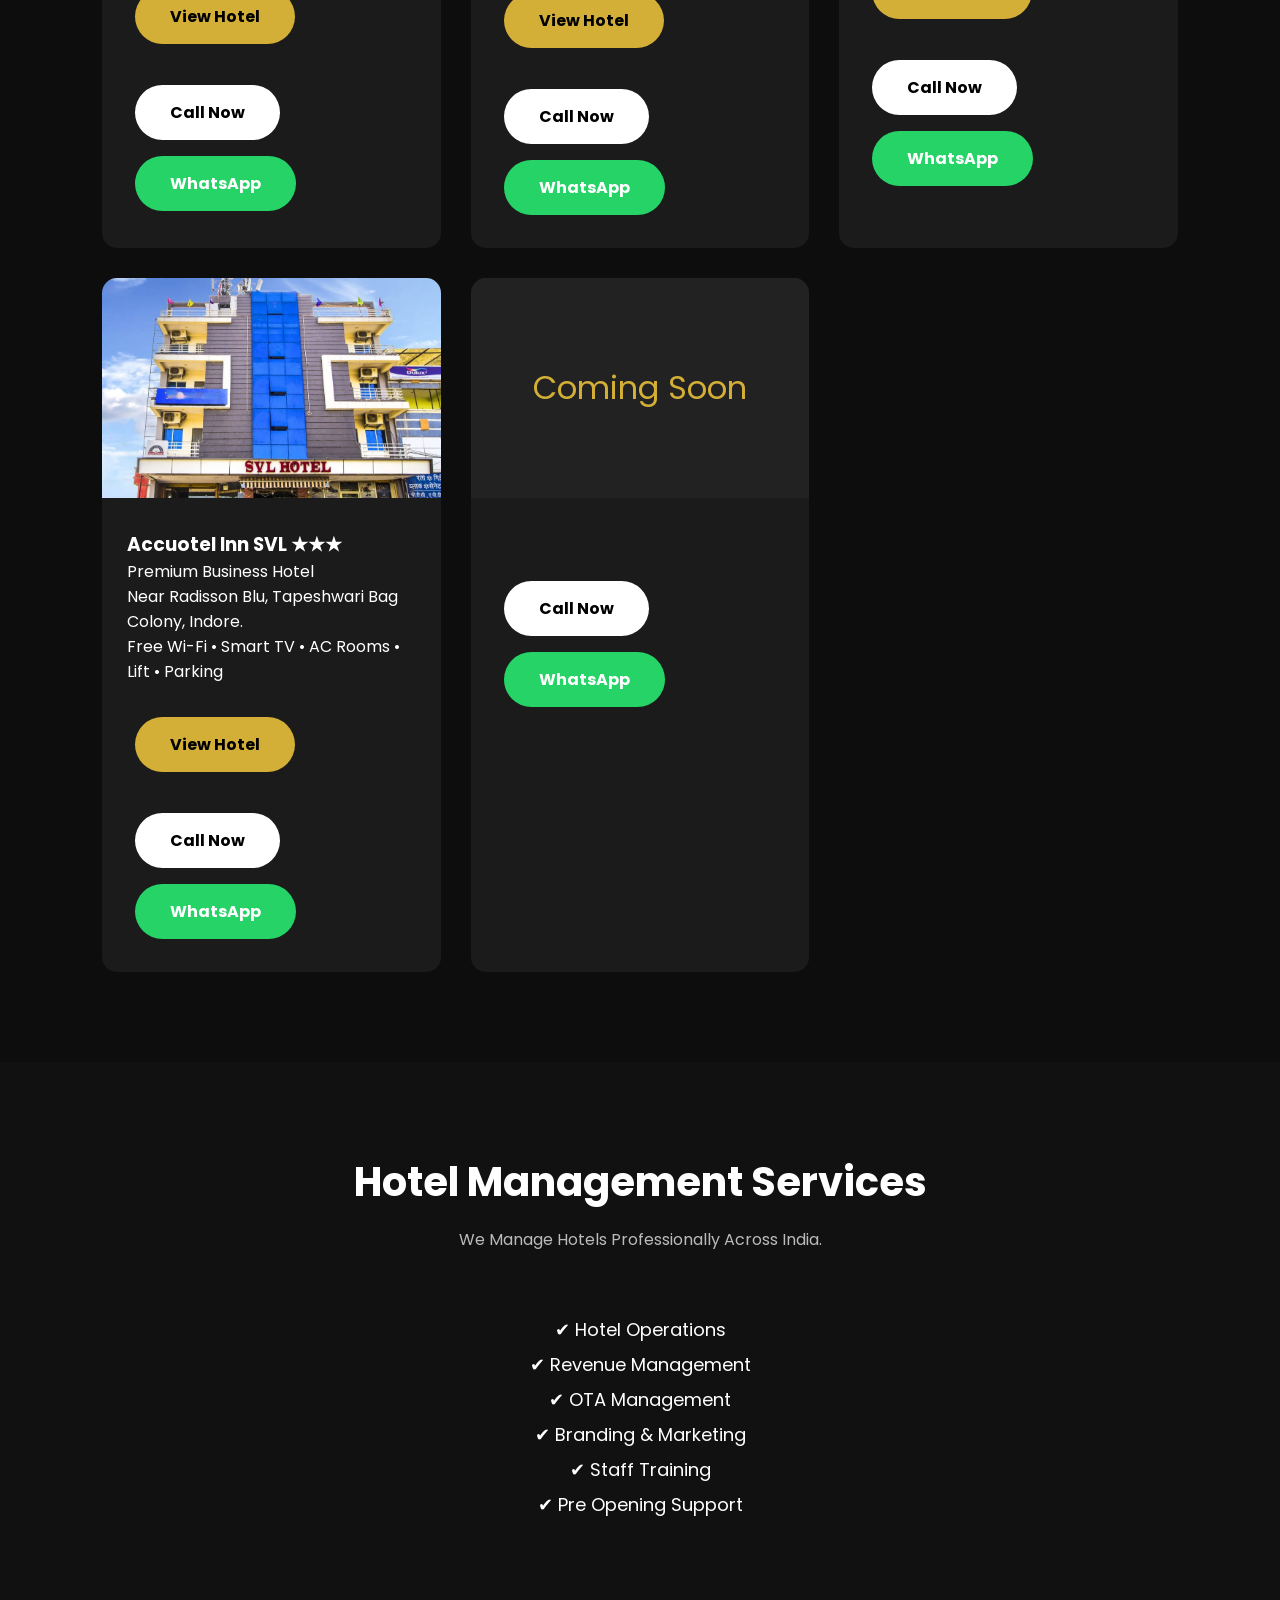
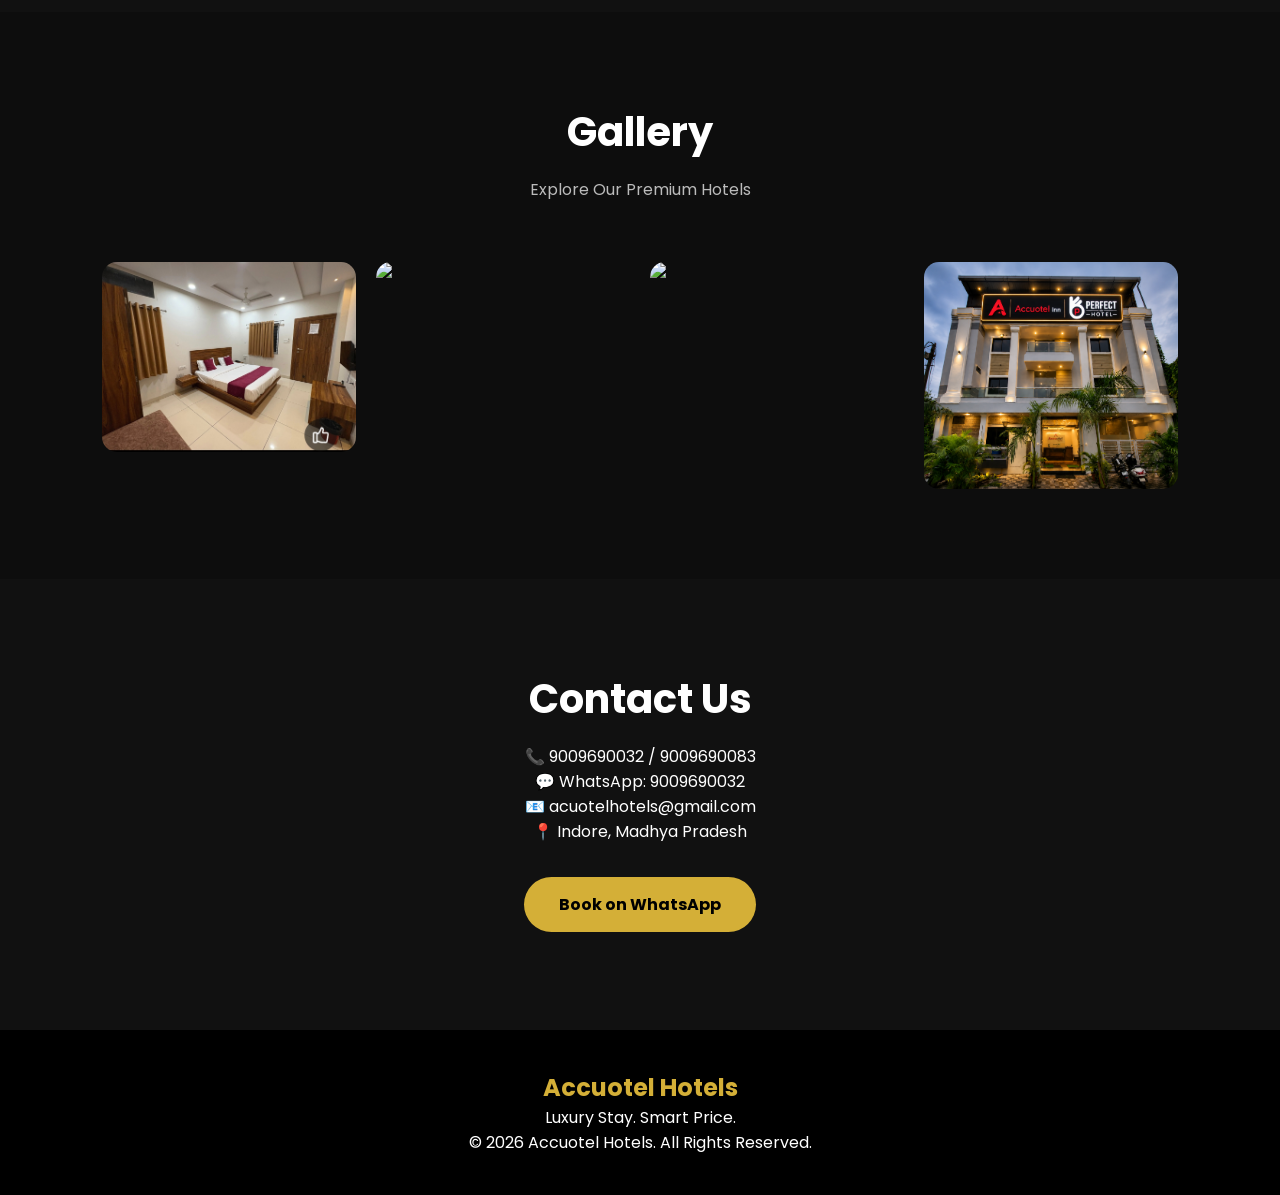
==== commit 1ab9c363: "Update hotel details and add contact options Updated hotel names and added star ratings for better p" ====
--- a/index.html
+++ b/index.html
@@ -255,7 +255,7 @@
 <div style="background:#1b1b1b;border-radius:15px;overflow:hidden;">
 <img src="Perfect1.jpg" style="width:100%;height:220px;object-fit:cover;">
 <div style="padding:25px;">
-<h3>Perfect Hotel </h3>
+<h3>Accuotel Hotel Perfect ★★★ </h3>
 <p>Premium Business Hotel<br>
 Plot No. 480, Scheme No. 114, Phase-1, Vijay Nagar, Indore.<br>
 Free Wi-Fi • Smart TV • AC Rooms • Family Friendly • 24×7 Support</p>
@@ -272,7 +272,7 @@
 <div style="background:#1b1b1b;border-radius:15px;overflow:hidden;">
 <img src="assets/images/lavish1.png" style="width:100%;height:220px;object-fit:cover;">
 <div style="padding:25px;">
-<h3>Accuotel Inn Lavish Villa</h3>
+<h3>Accuotel Inn Lavish Villa ★★★</h3>
 <p>
 Premium Luxury Stay<br>
 Near Bombay Hospital, Indore.<br>
@@ -293,20 +293,38 @@
 <div style="background:#1b1b1b;border-radius:15px;overflow:hidden;">
 <img src="rggrand.jpg" style="width:100%;height:220px;object-fit:cover;">
 <div style="padding:25px;">
-<h3>Accuotel Inn RG Grand</h3>
-<p>Comfortable Stay with Modern Facilities</p>
+<h3>Accuotel Inn RG Grand ★★★</h3>
+<p>
+Premium Business & Family Hotel<br>
+Hare Krishna Vihar, Nipania, Indore.<br>
+Free Wi-Fi • Smart TV • AC Rooms • Parking • 24×7 Reception
+</p>
 <br>
 <a class="btn" href="https://maps.app.goo.gl/zgmxXfn1NSTVbedq5?g_st=ac">View Hotel</a>
+  <br><br>
+
+<a class="btn call" href="tel:9009690032">Call Now</a>
+
+<a class="btn whatsapp" href="https://wa.me/919009690032?text=Hello%20Accuotel%20Hotels,%20I%20want%20to%20book%20RG%20Grand.">WhatsApp</a>
 </div>
 </div>
 
 <div style="background:#1b1b1b;border-radius:15px;overflow:hidden;">
 <img src="assets/images/svl1.jpg" style="width:100%;height:220px;object-fit:cover;">
 <div style="padding:25px;">
-<h3>Accuotel Inn SVL</h3>
-<p>Near Radisson Blu, Tapeshwari Bag Colony, Indore</p>
+<h3>Accuotel Inn SVL ★★★</h3>
+<p>
+Premium Business Hotel<br>
+Near Radisson Blu, Tapeshwari Bag Colony, Indore.<br>
+Free Wi-Fi • Smart TV • AC Rooms • Lift • Parking
+</p>
 <br>
 <a class="btn" href="https://maps.app.goo.gl/DYCXjCnmvXaavd6HA?g_st=ac">View Hotel</a>
+  <br><br>
+
+<a class="btn call" href="tel:9009690032">Call Now</a>
+
+<a class="btn whatsapp" href="https://wa.me/919009690032?text=Hello%20Accuotel%20Hotels,%20I%20want%20to%20book%20SVL.">WhatsApp</a>
 </div>
 </div>
 
@@ -315,8 +333,11 @@
 Coming Soon
 </div>
 <div style="padding:25px;">
-<h3>Upcoming Hotel</h3>
-<p>New Accuotel Property Opening Soon.</p>
+<br><br>
+
+<a class="btn call" href="tel:9009690032">Call Now</a>
+
+<a class="btn whatsapp" href="https://wa.me/919009690032?text=Hello%20Accuotel%20Hotels,%20I%20want%20to%20book%20SVL.">WhatsApp</a>
 </div>
 </div>
 
